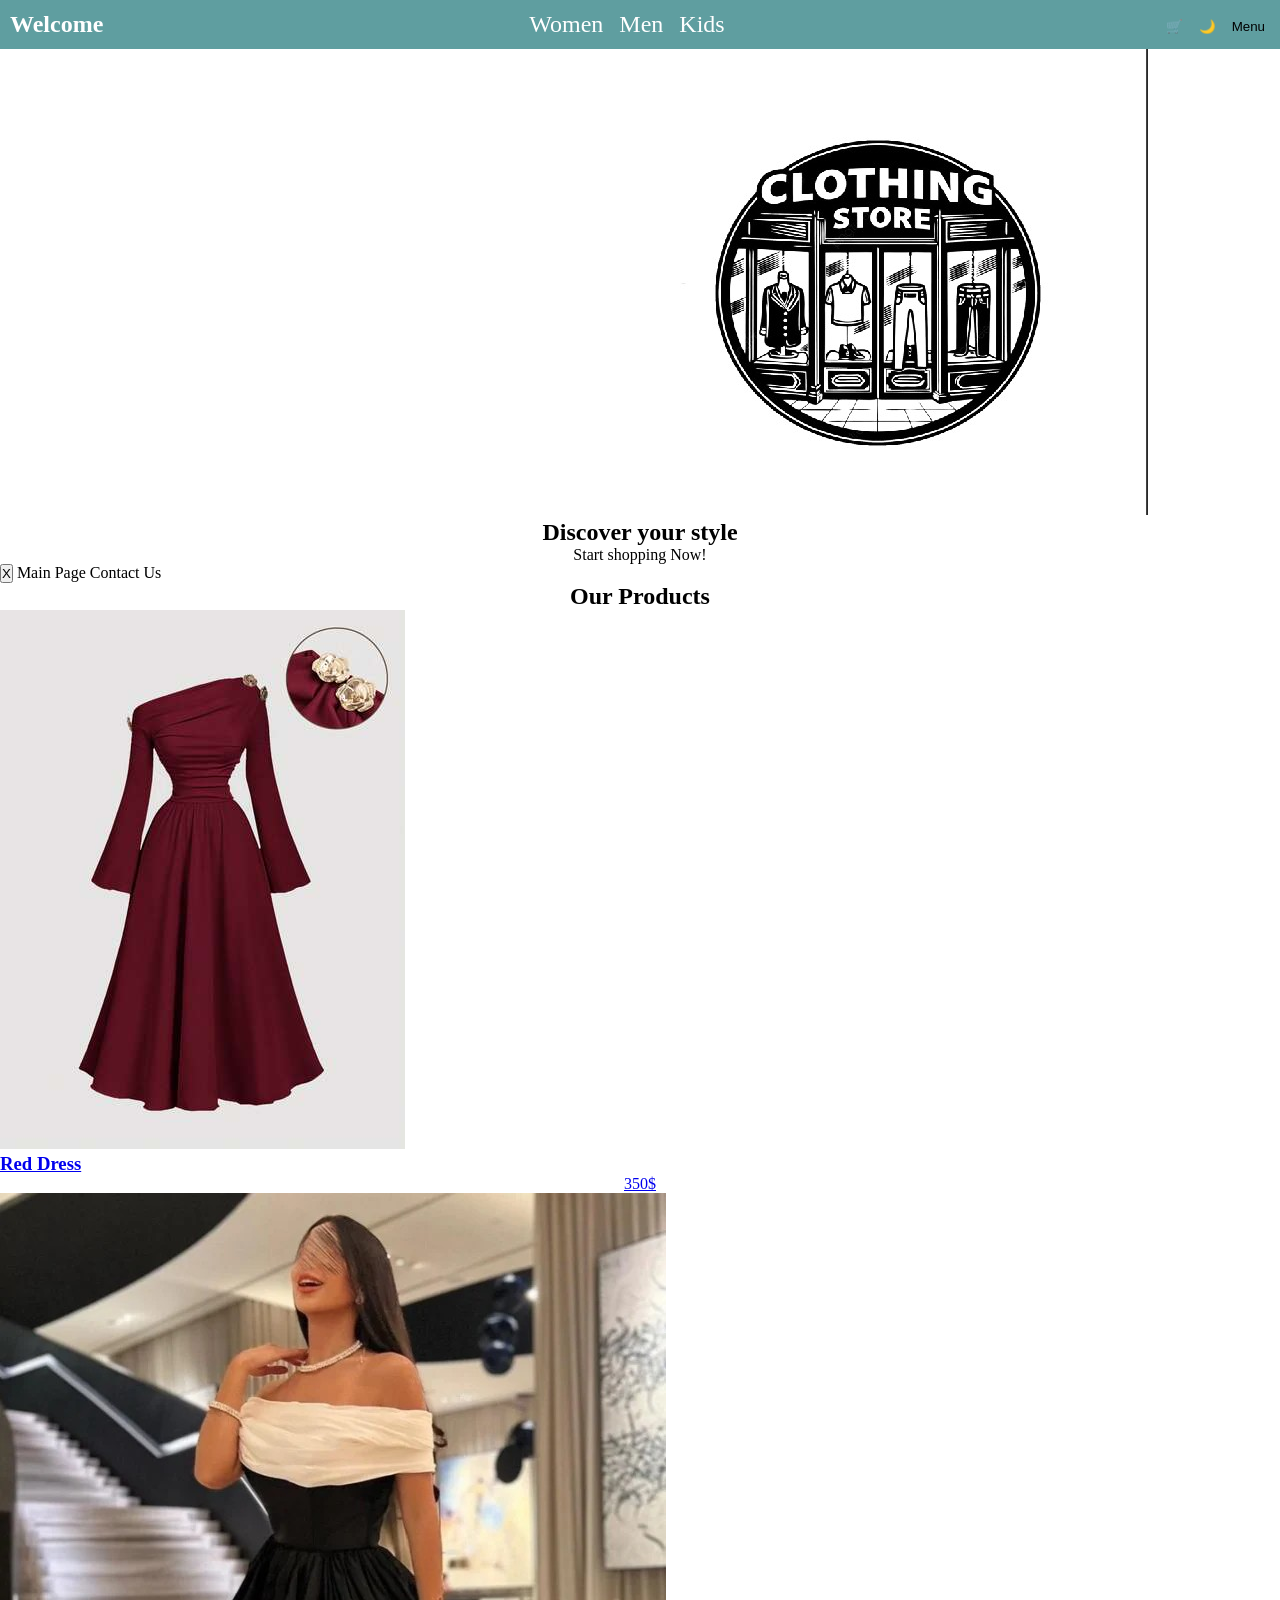
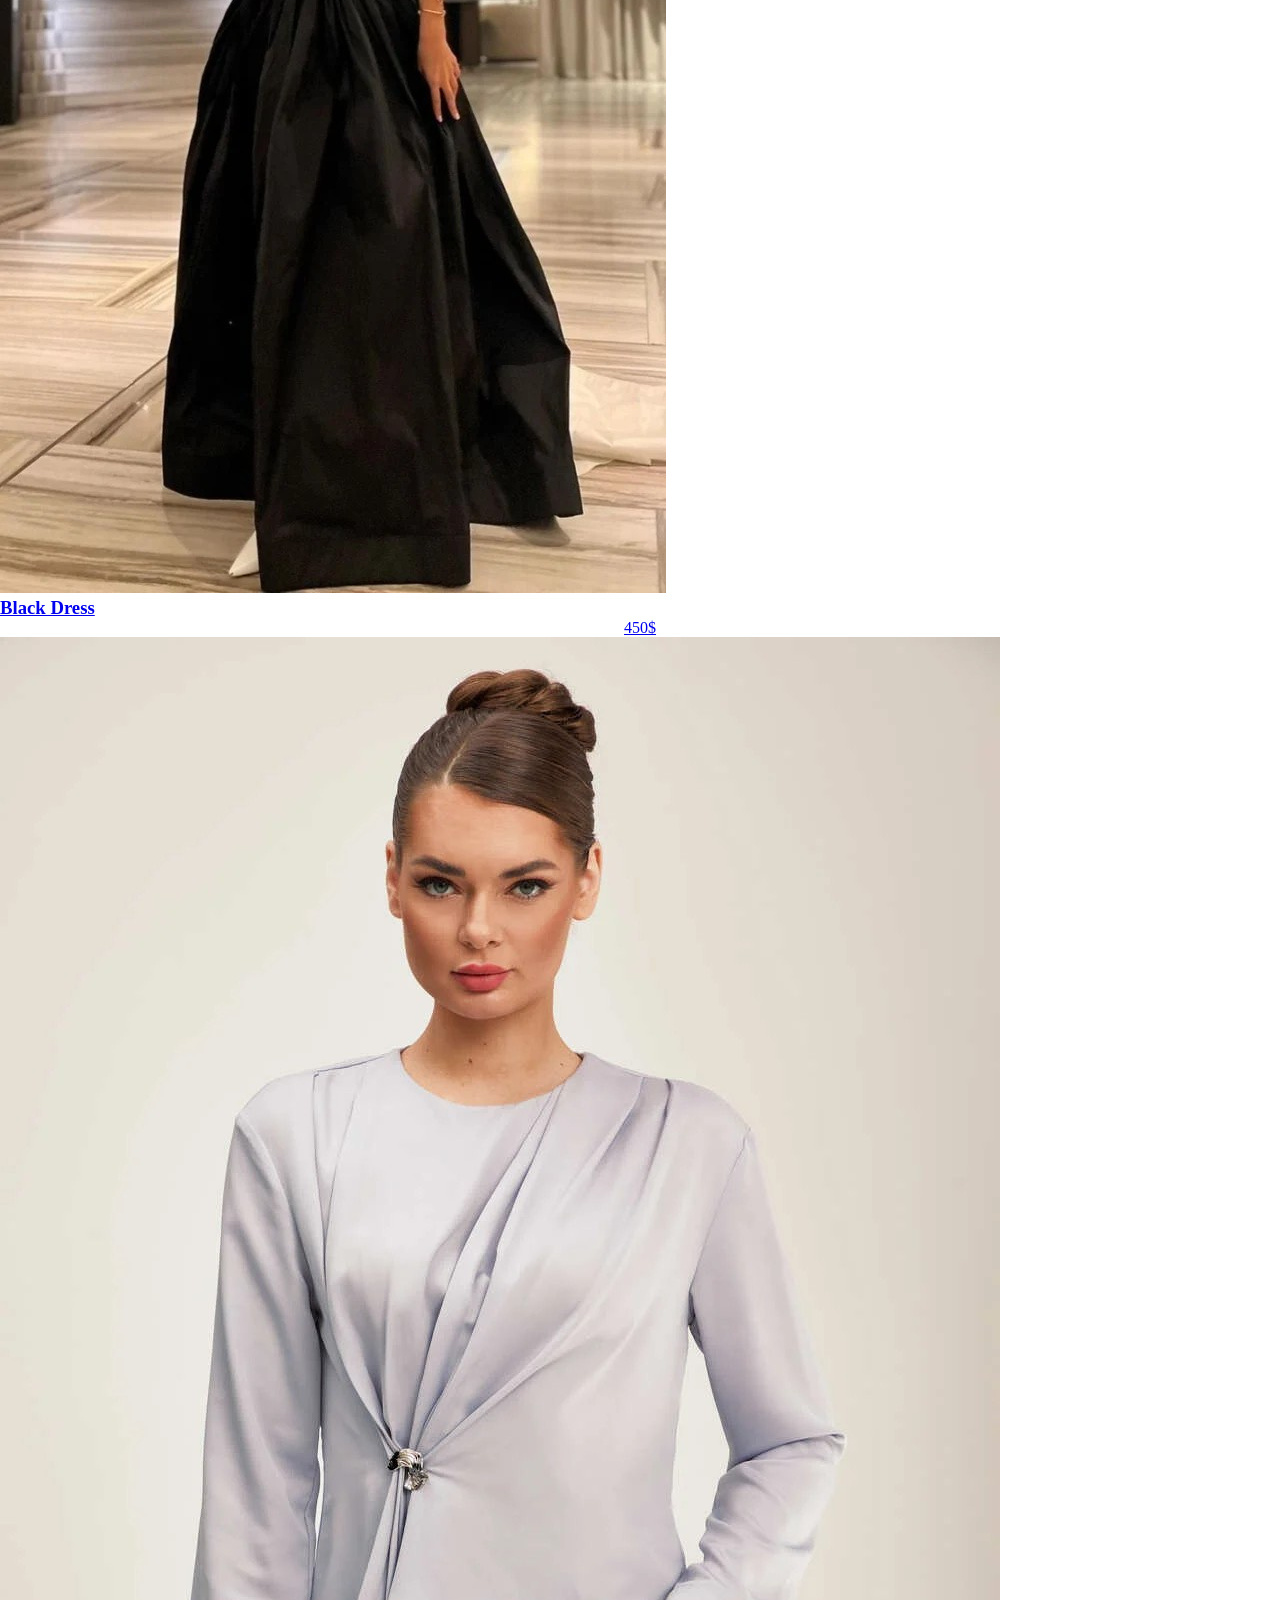
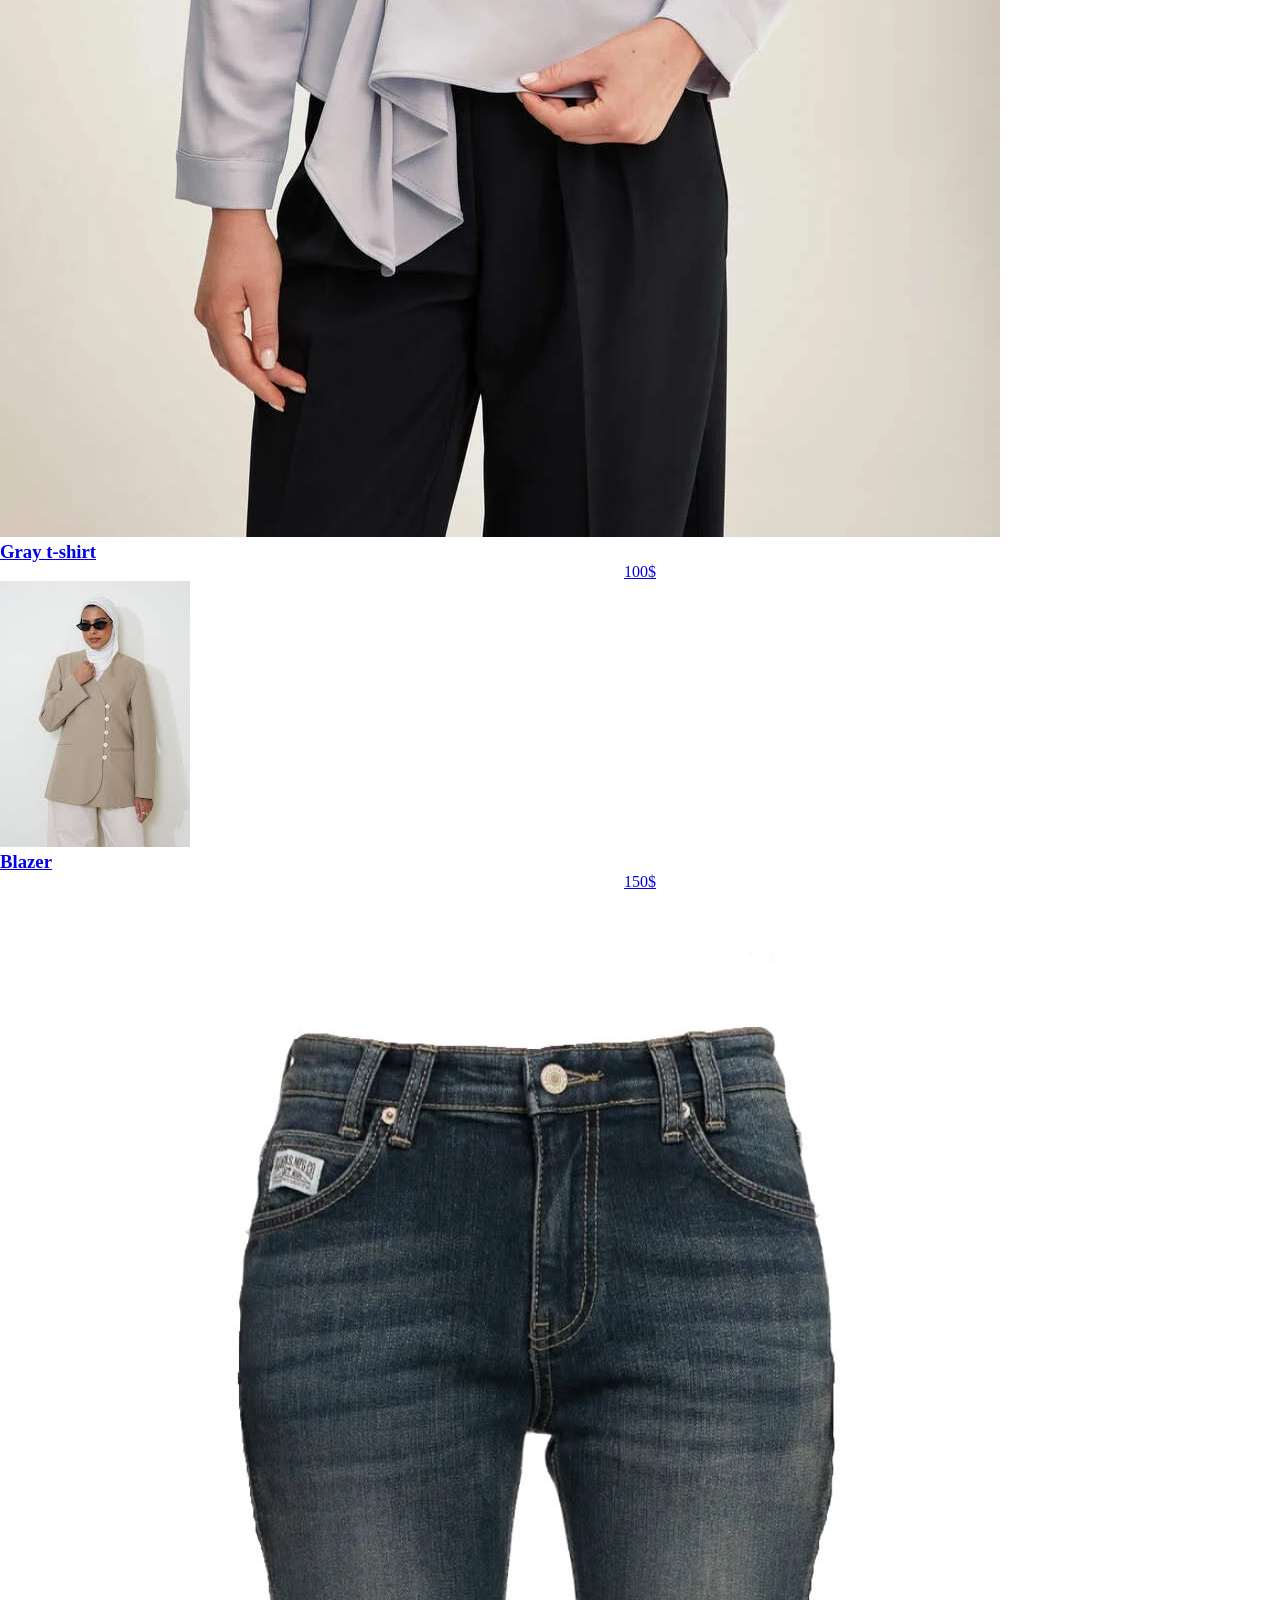
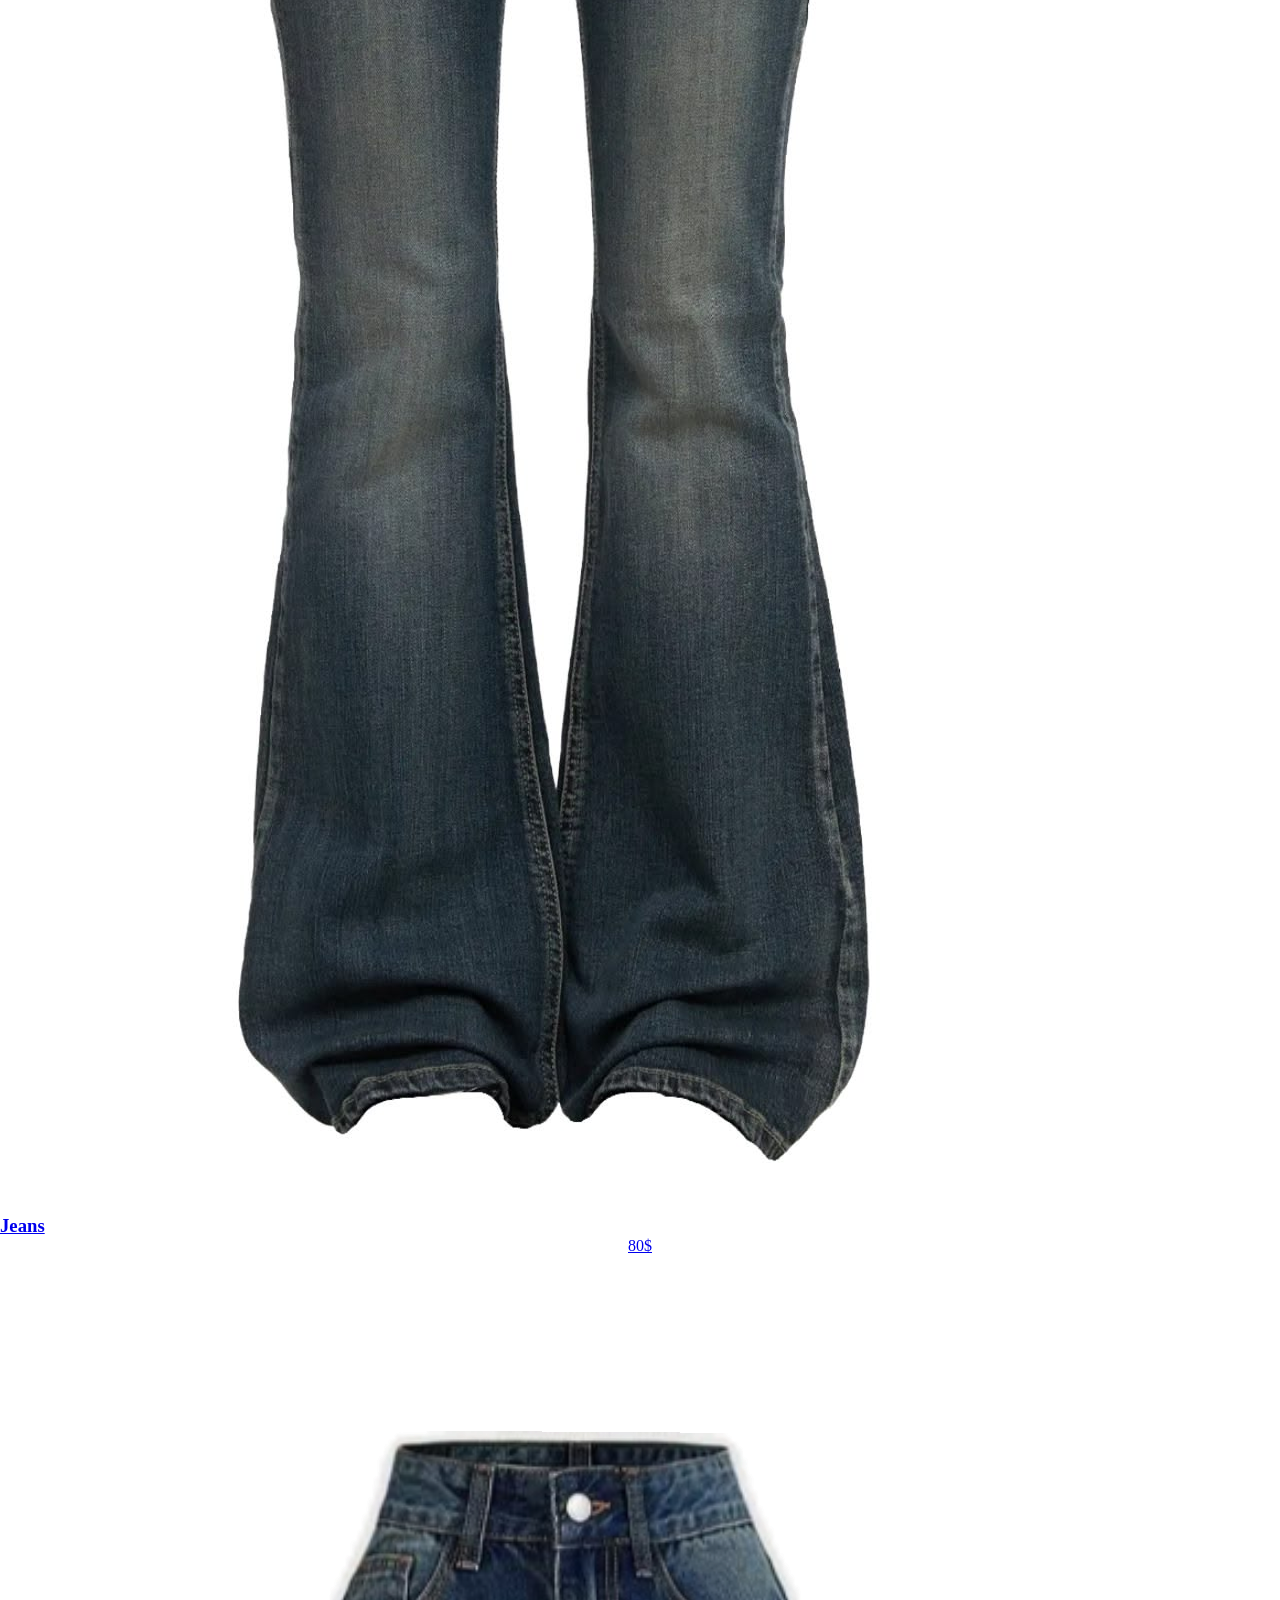
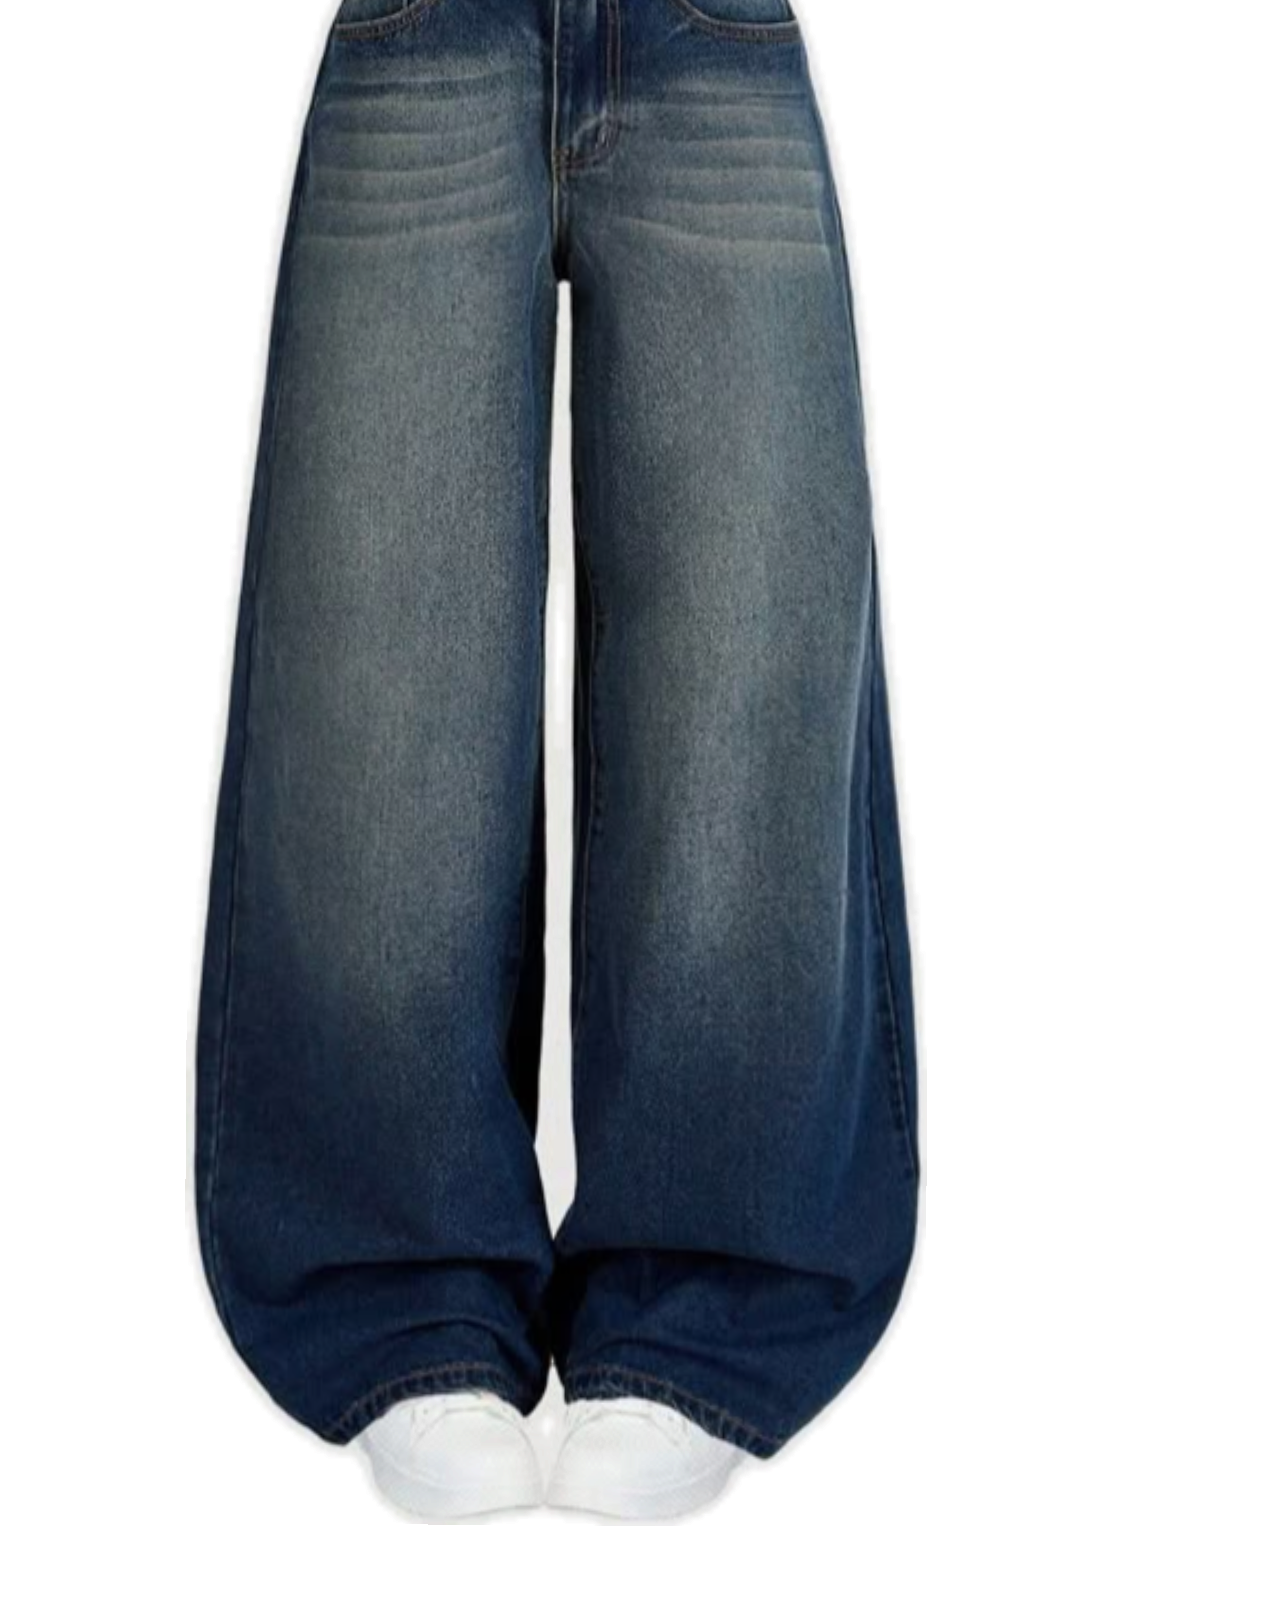
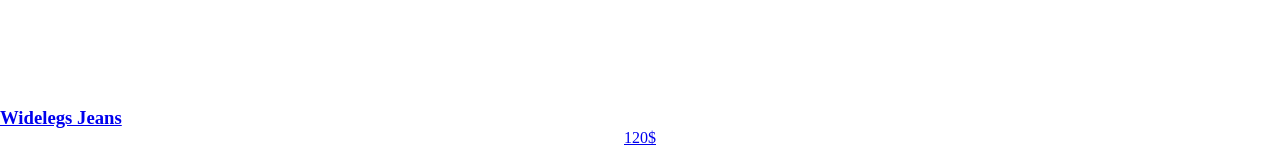
==== index.html @ 6dca4797 "hala" ====
<!doctype html>
<html lang="en">
  <head>
    <meta charset="UTF-8" />
    <meta name="viewport" content="width=device-width, initial-scale=1.0" />
    <title>Store</title>
    <link rel="stylesheet" href="style.css" />
  </head>
  <body>
    <header>
      <div class="welcome">Welcome</div>

      <nav class="nava">
        <a href="#">Women</a>
        <a href="#">Men</a>
        <a href="#">Kids</a>
      </nav>

      <div class="icons">
        <button class="cart">🛒</button>
        <button class="dark-mode">🌙</button>
        <button class="menu" id="toggle-sidebar">Menu</button>
      </div>
    </header>

    <section class="hero">
      <img src="images/logo1.jpeg" alt="store-logo" />
      <h2>Discover your style</h2>
      <p>Start shopping Now!</p>
    </section>

    <div class="sidebar" id="sidebar">
      <button id="cloes-sidaber">X</button>
      <a herf=""> Main Page</a>
      <a herf="">Contact Us</a>
    </div>

    <section class="products">
      <h2>Our Products</h2>
      <a href="deatalis.html?id=0">
        <div class="product-card">
          <img src="images/reddress.jpeg" alt="" />
          <h3>Red Dress</h3>
          <p>350$</p>
        </div>
      </a>

      <a href="deatalis.html?id=1">
        <div class="product-card">
          <img src="images/blackdress.jpg" alt="" />
          <h3>Black Dress</h3>
          <p>450$</p>
        </div>
      </a>

      <a href="deatalis.html?id=2">
        <div class="product-card">
          <img src="images/grayshirt.jpg" alt="" />
          <h3>Gray t-shirt</h3>
          <p>100$</p>
        </div>
      </a>

      <a href="deatalis.html?id=3">
        <div class="product-card">
          <img src="images/blazer.jpeg" alt="" />
          <h3>Blazer</h3>
          <p>150$</p>
        </div>
      </a>

      <a href="deatalis.html?id=4">
        <div class="product-card">
          <img src="images/bluejeans.jpeg" alt="" />
          <h3>Jeans</h3>
          <p>80$</p>
        </div>
      </a>

      <a href="deatalis.html?id=5">
        <div class="product-card">
          <img src="images/widelegs.png" alt="" />
          <h3>Widelegs Jeans</h3>
          <p>120$</p>
        </div>
      </a>
    </section>
  </body>
</html>
---- style.css ----
*{
    margin: 0;
    padding: 0;
    box-sizing: border-box
}

header{
    background-color: cadetblue;
    color: white;
    display: flex;
    justify-content: space-between;
    align-items: center;
    text-decoration: none;
    padding: 10px;
    font-size: 24px;
    font-weight: bold;
}

.nava a{
    text-decoration: none;
    color: white;
    padding-right: 10px;
    font-size: 24px;
    font-weight: normal;
}

.icons button{
    padding: 5px;
    background-color:transparent; 
    border: transparent;
}

h2,p{
    display: flex;
    text-align: left;
    justify-content: center;
    align-items: center;
    
}
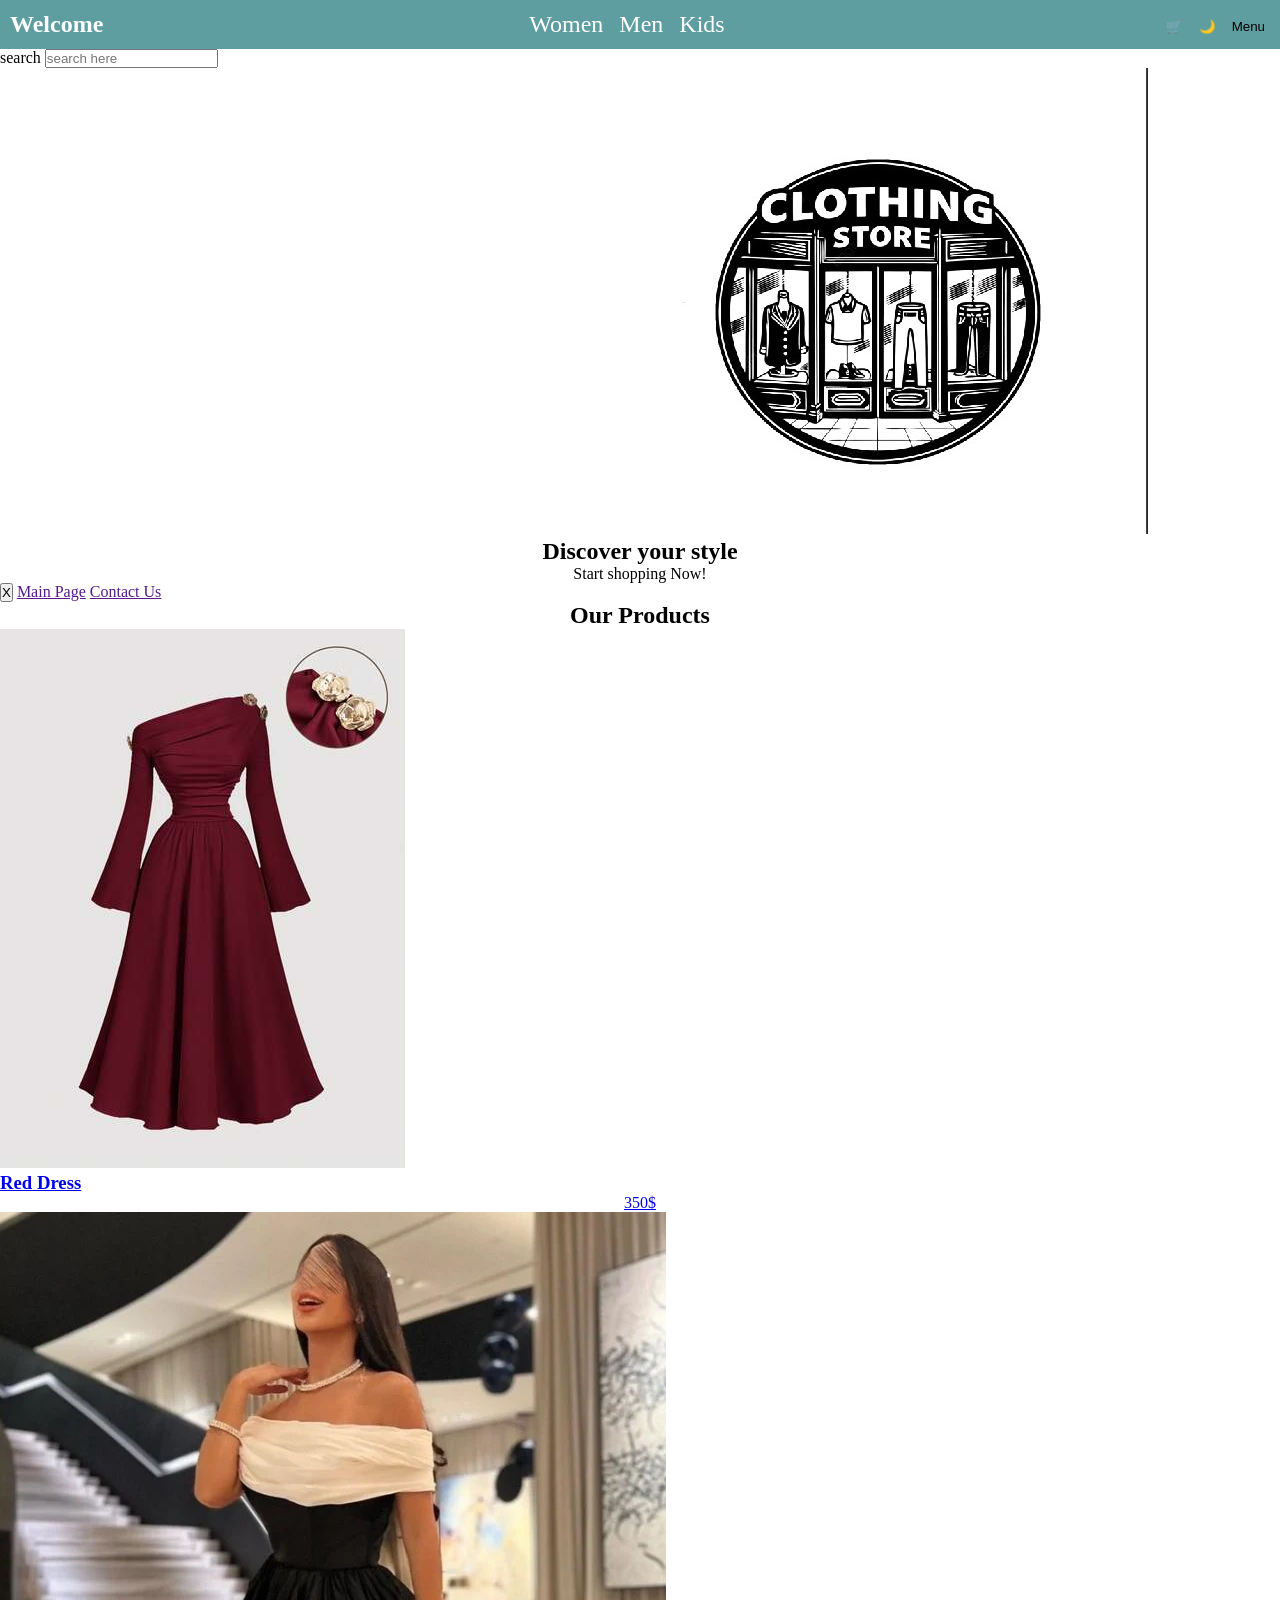
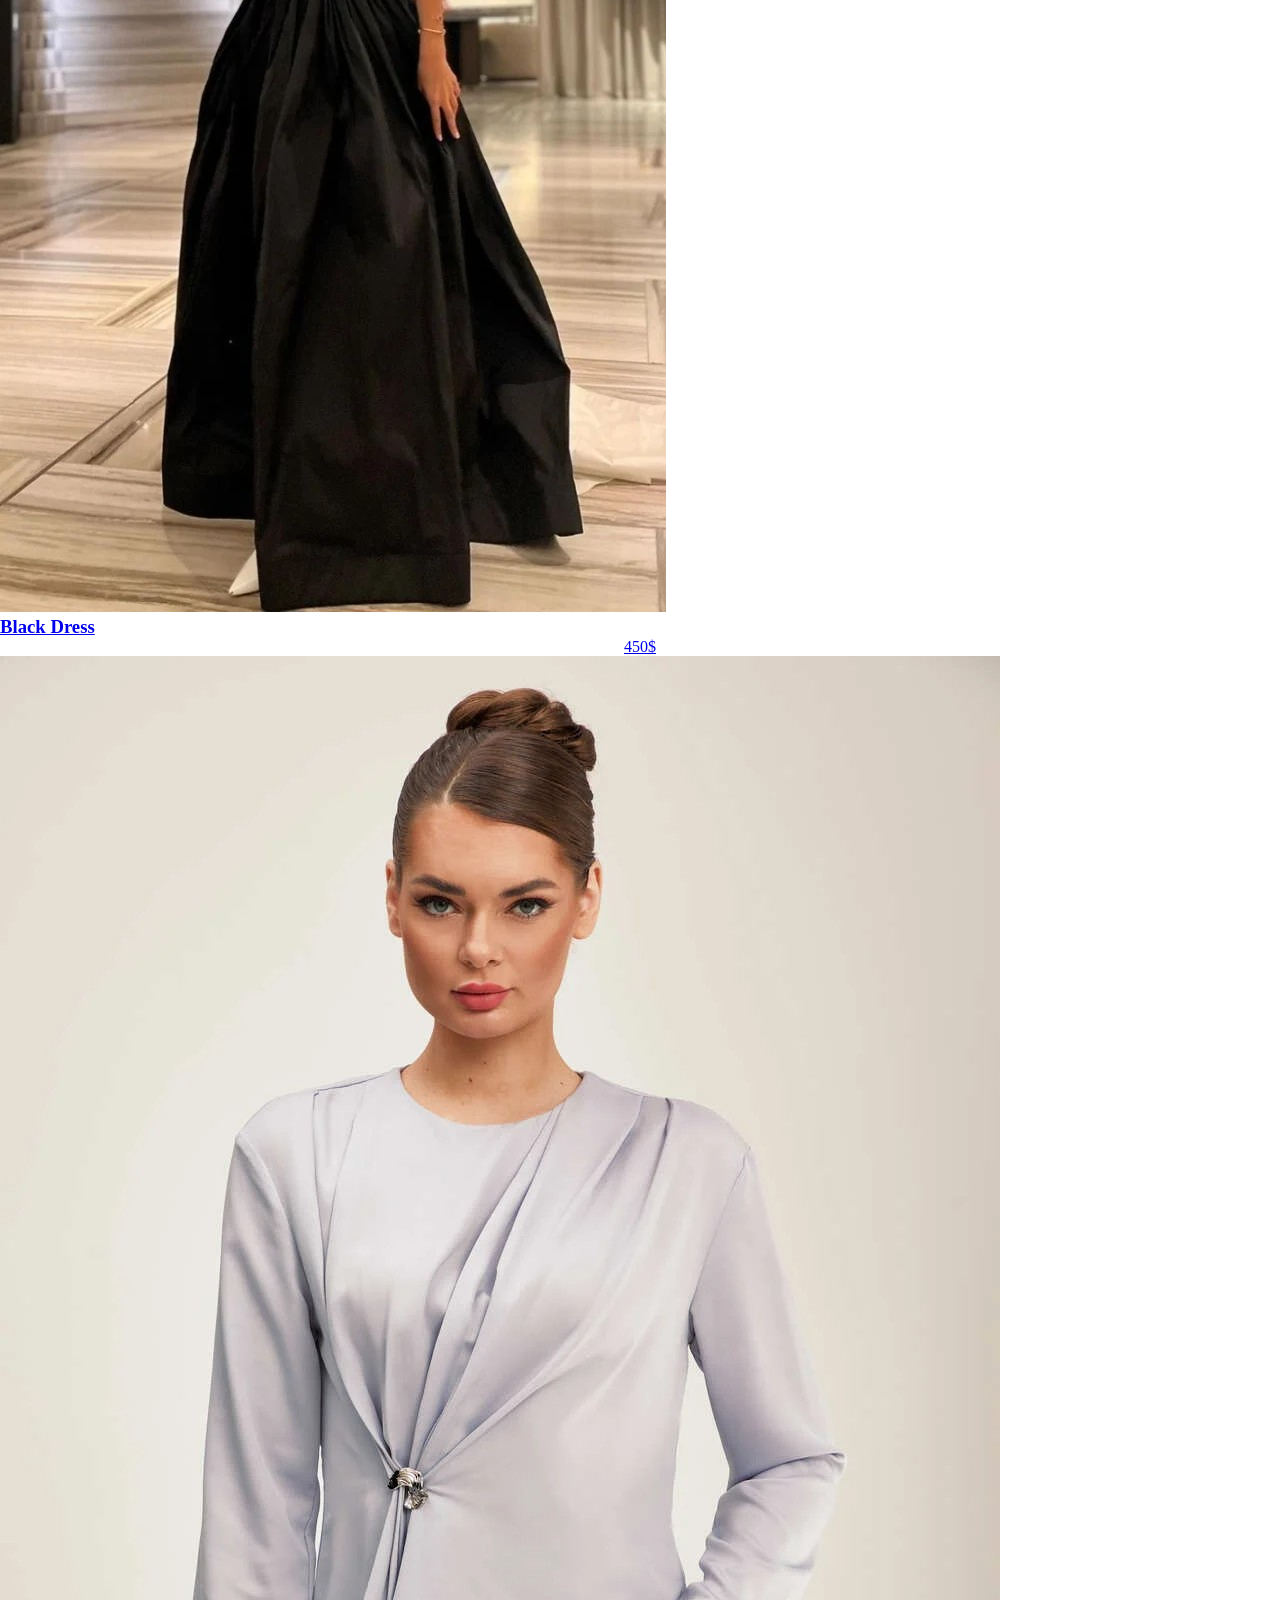
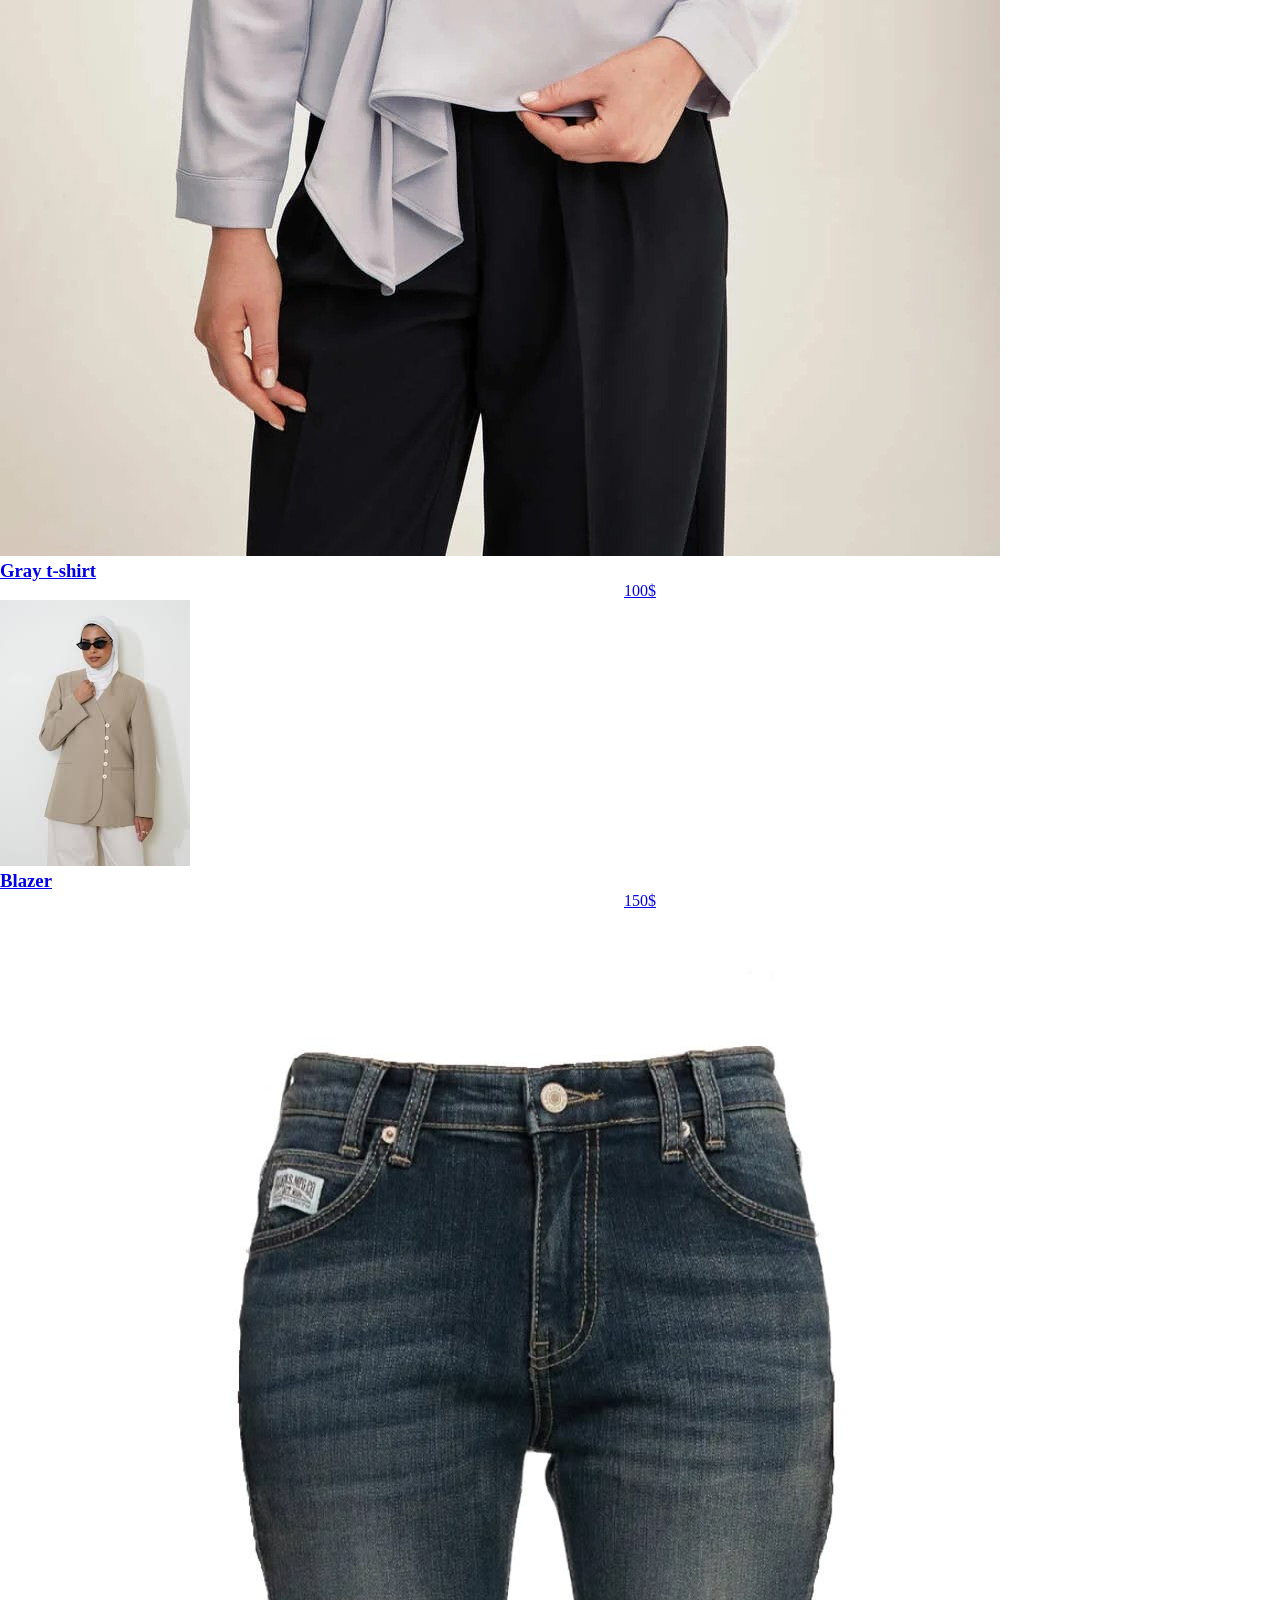
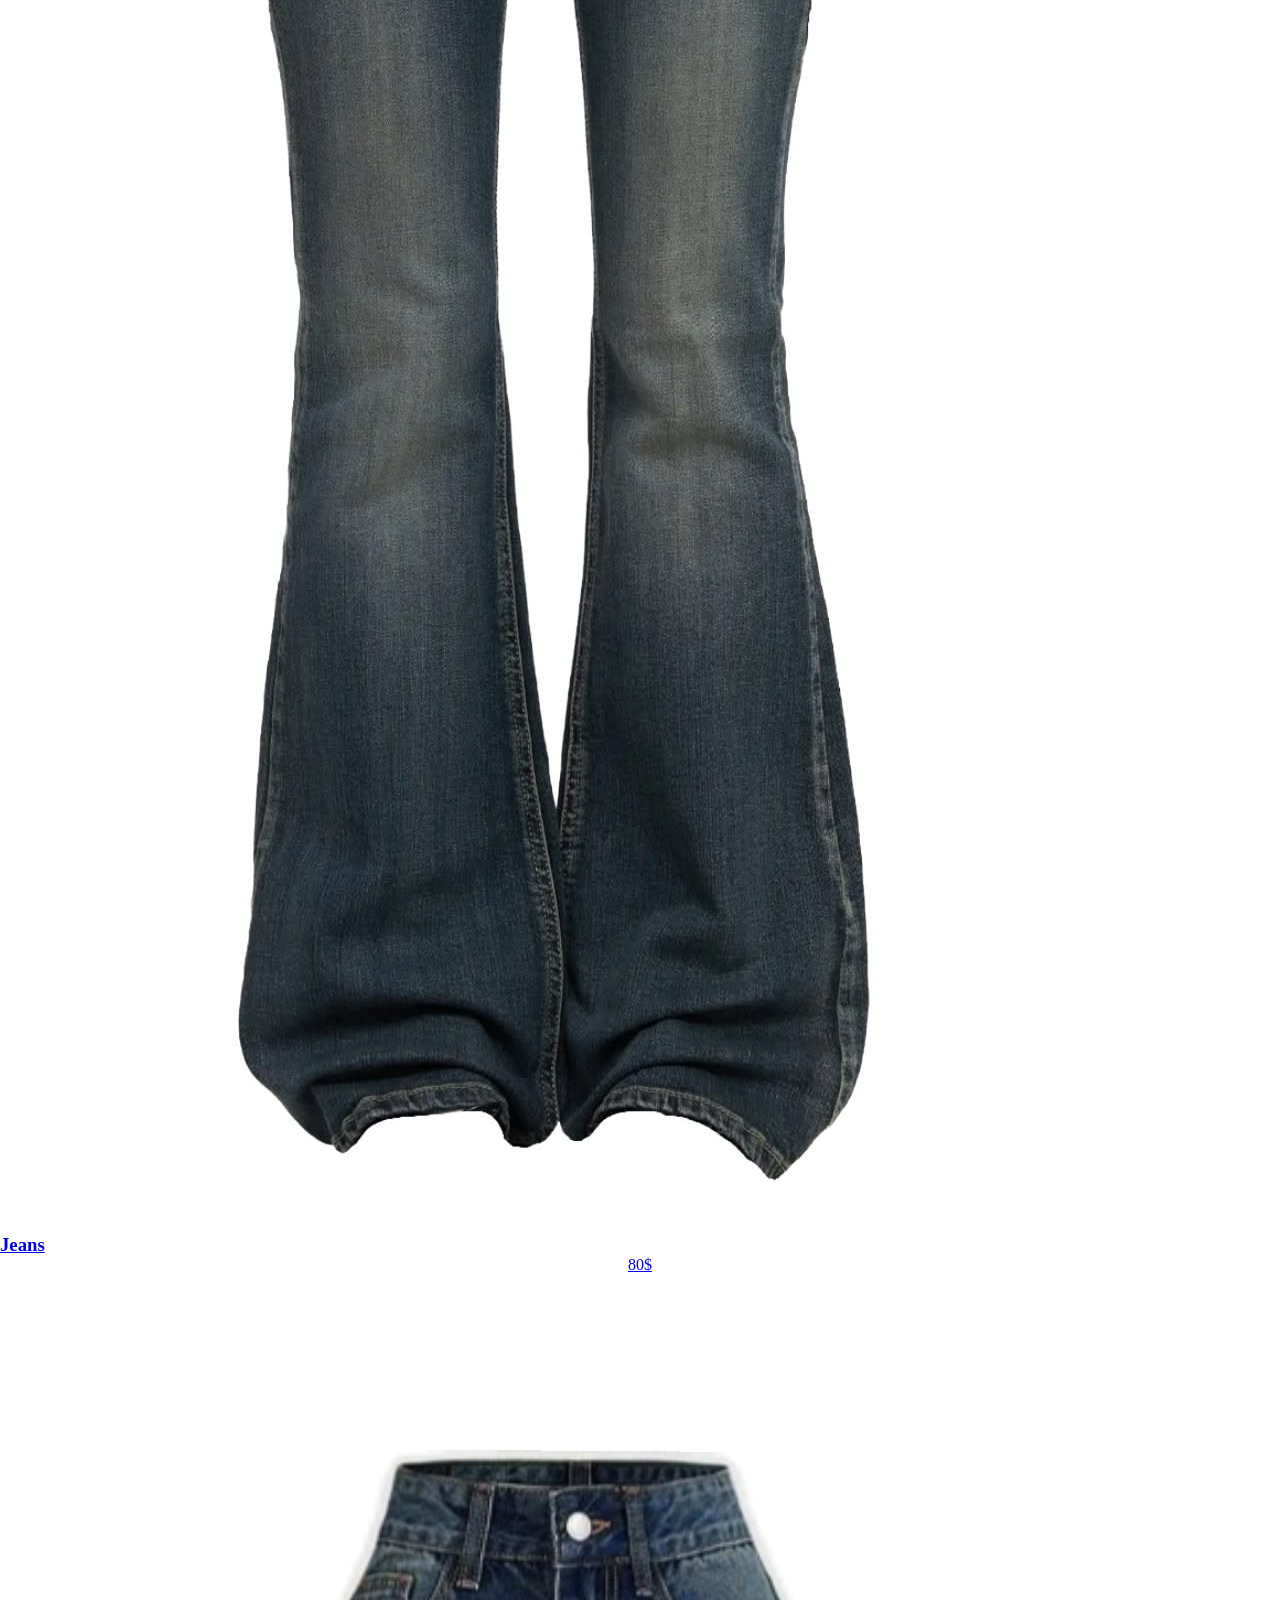
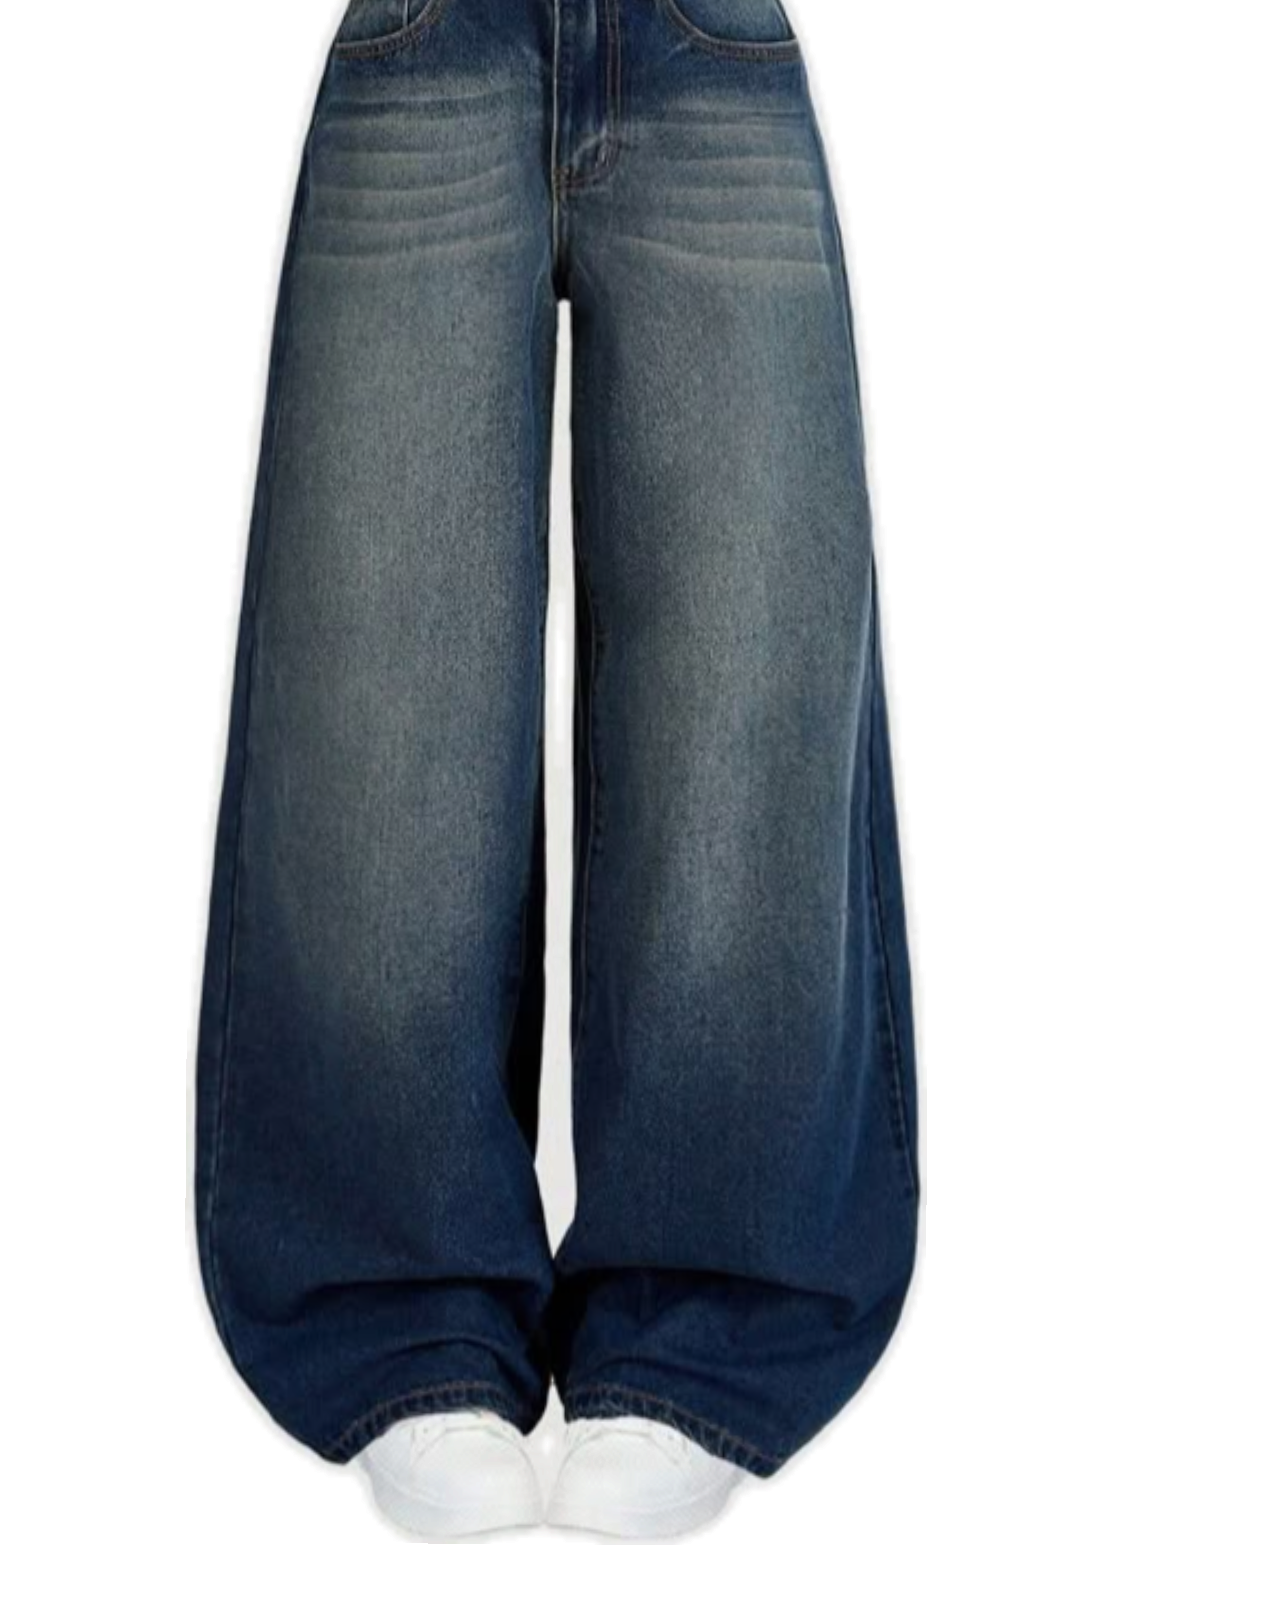
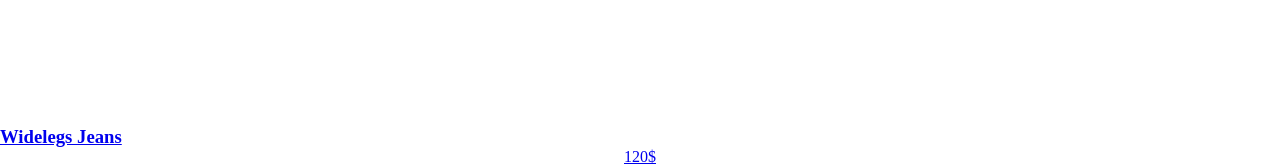
==== commit f6a103ca: "اكتبي هنا وصفاً قصيراً للتعديلات" ====
--- a/index.html
+++ b/index.html
@@ -20,9 +20,11 @@
         <button class="cart">🛒</button>
         <button class="dark-mode">🌙</button>
         <button class="menu" id="toggle-sidebar">Menu</button>
+      
       </div>
     </header>
-
+    <label for="serch">search</label>
+<input type="text" placeholder="search here" id="serch">
     <section class="hero">
       <img src="images/logo1.jpeg" alt="store-logo" />
       <h2>Discover your style</h2>
@@ -31,59 +33,57 @@
 
     <div class="sidebar" id="sidebar">
       <button id="cloes-sidaber">X</button>
-      <a herf=""> Main Page</a>
-      <a herf="">Contact Us</a>
+      <a href=""> Main Page</a>
+      <a href="">Contact Us</a>
     </div>
 
     <section class="products">
-      <h2>Our Products</h2>
+      <h2>Our Products</h2>     
+       <div class="product-card"></div>
       <a href="deatalis.html?id=0">
-        <div class="product-card">
           <img src="images/reddress.jpeg" alt="" />
-          <h3>Red Dress</h3>
+          <h3 class="title">Red Dress</h3>
           <p>350$</p>
-        </div>
-      </a>
-
+        
+      </a></div>
+  <div class="product"></div>
       <a href="deatalis.html?id=1">
-        <div class="product-card">
           <img src="images/blackdress.jpg" alt="" />
-          <h3>Black Dress</h3>
+          <h3 class="title">Black Dress</h3>
           <p>450$</p>
-        </div>
-      </a>
-
+       </a> 
+      </div>
+  <div class="product"></div>
       <a href="deatalis.html?id=2">
-        <div class="product-card">
           <img src="images/grayshirt.jpg" alt="" />
-          <h3>Gray t-shirt</h3>
+          <h3 class="title">Gray t-shirt</h3>
           <p>100$</p>
         </div>
       </a>
 
-      <a href="deatalis.html?id=3">
-        <div class="product-card">
+       <div class="product"></div>
+       <a href="deatalis.html?id=3">
           <img src="images/blazer.jpeg" alt="" />
-          <h3>Blazer</h3>
+          <h3 class="title">Blazer</h3>
           <p>150$</p>
-        </div>
-      </a>
-
+      
+      </a>  </div>
+    <div class="product"></div>
       <a href="deatalis.html?id=4">
-        <div class="product-card">
           <img src="images/bluejeans.jpeg" alt="" />
-          <h3>Jeans</h3>
+          <h3 class="title" >Jeans</h3>
           <p>80$</p>
-        </div>
-      </a>
-
+    
+      </a>    </div>
+ <div class="product-card">
       <a href="deatalis.html?id=5">
-        <div class="product-card">
           <img src="images/widelegs.png" alt="" />
-          <h3>Widelegs Jeans</h3>
+          <h3 class="title" >Widelegs Jeans</h3>
           <p>120$</p>
-        </div>
-      </a>
+       
+      </a> 
+      </div>
+    </div>
     </section>
   </body>
 </html>
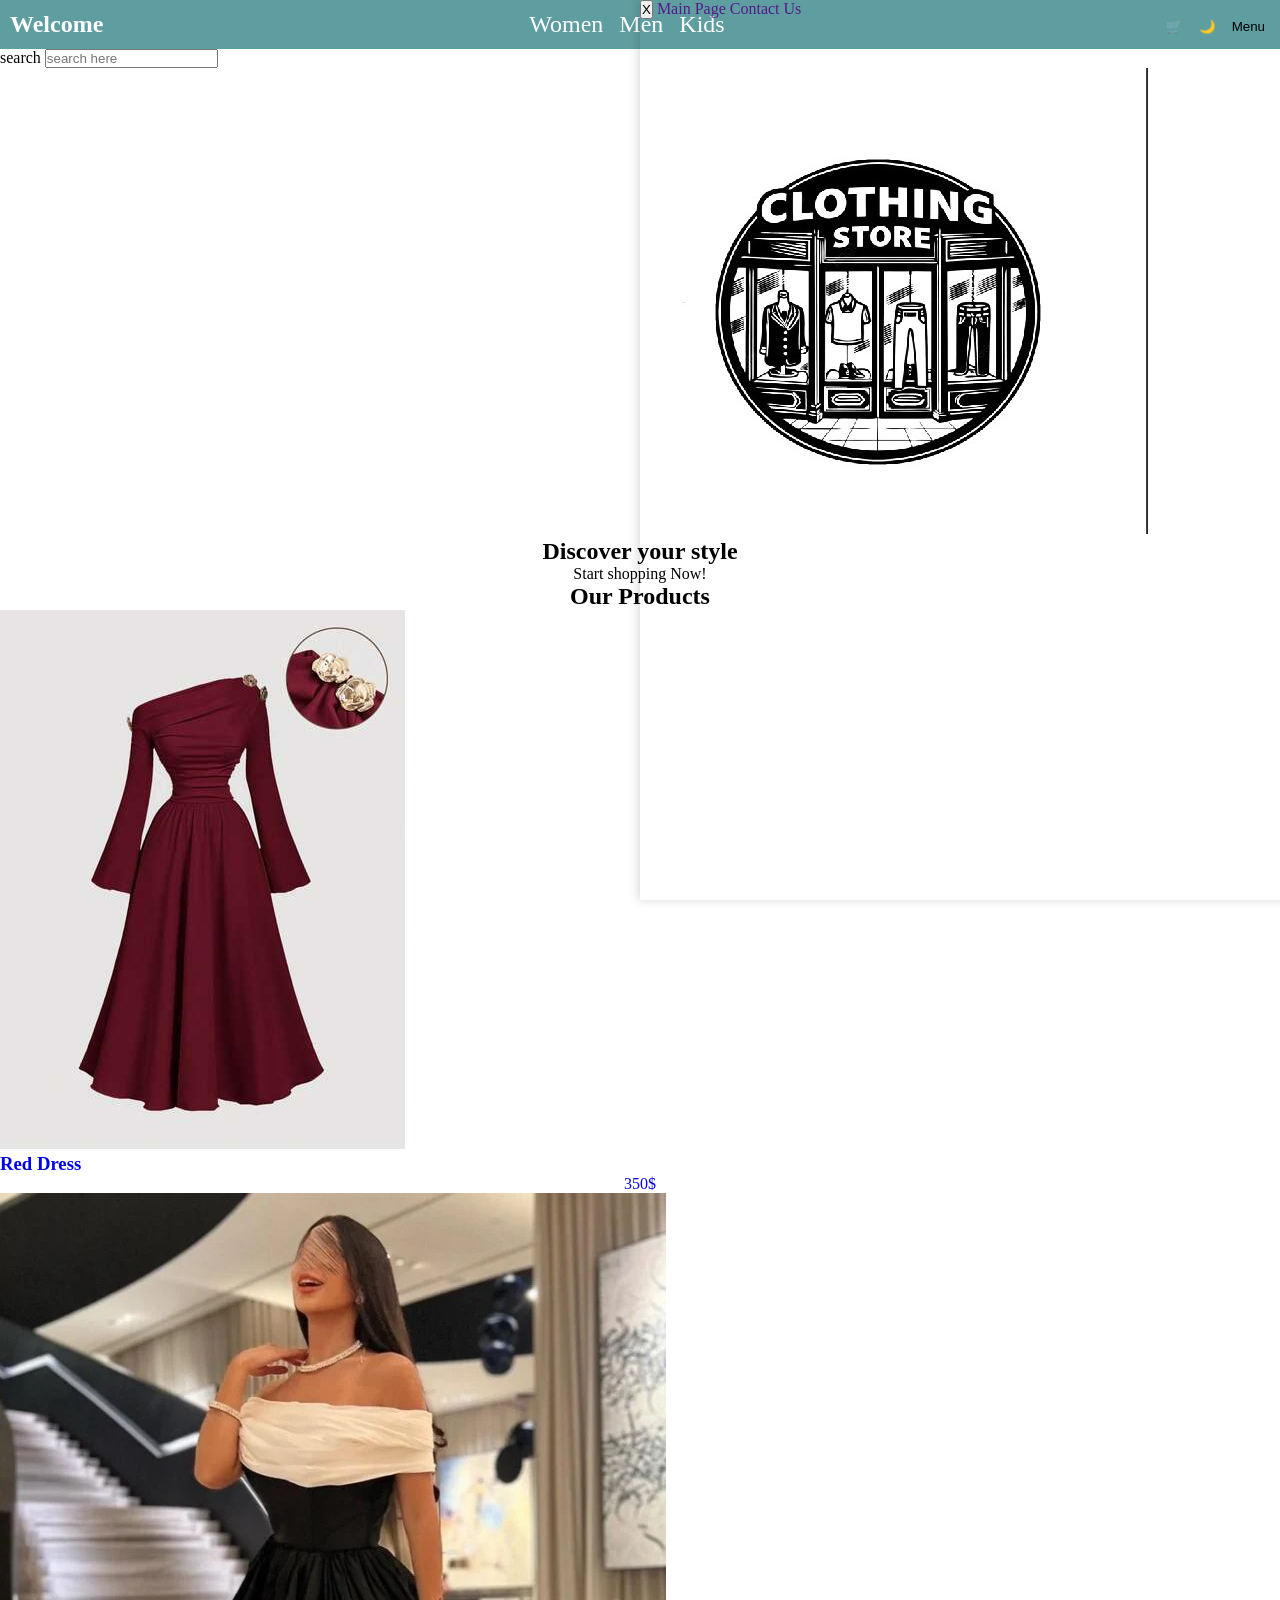
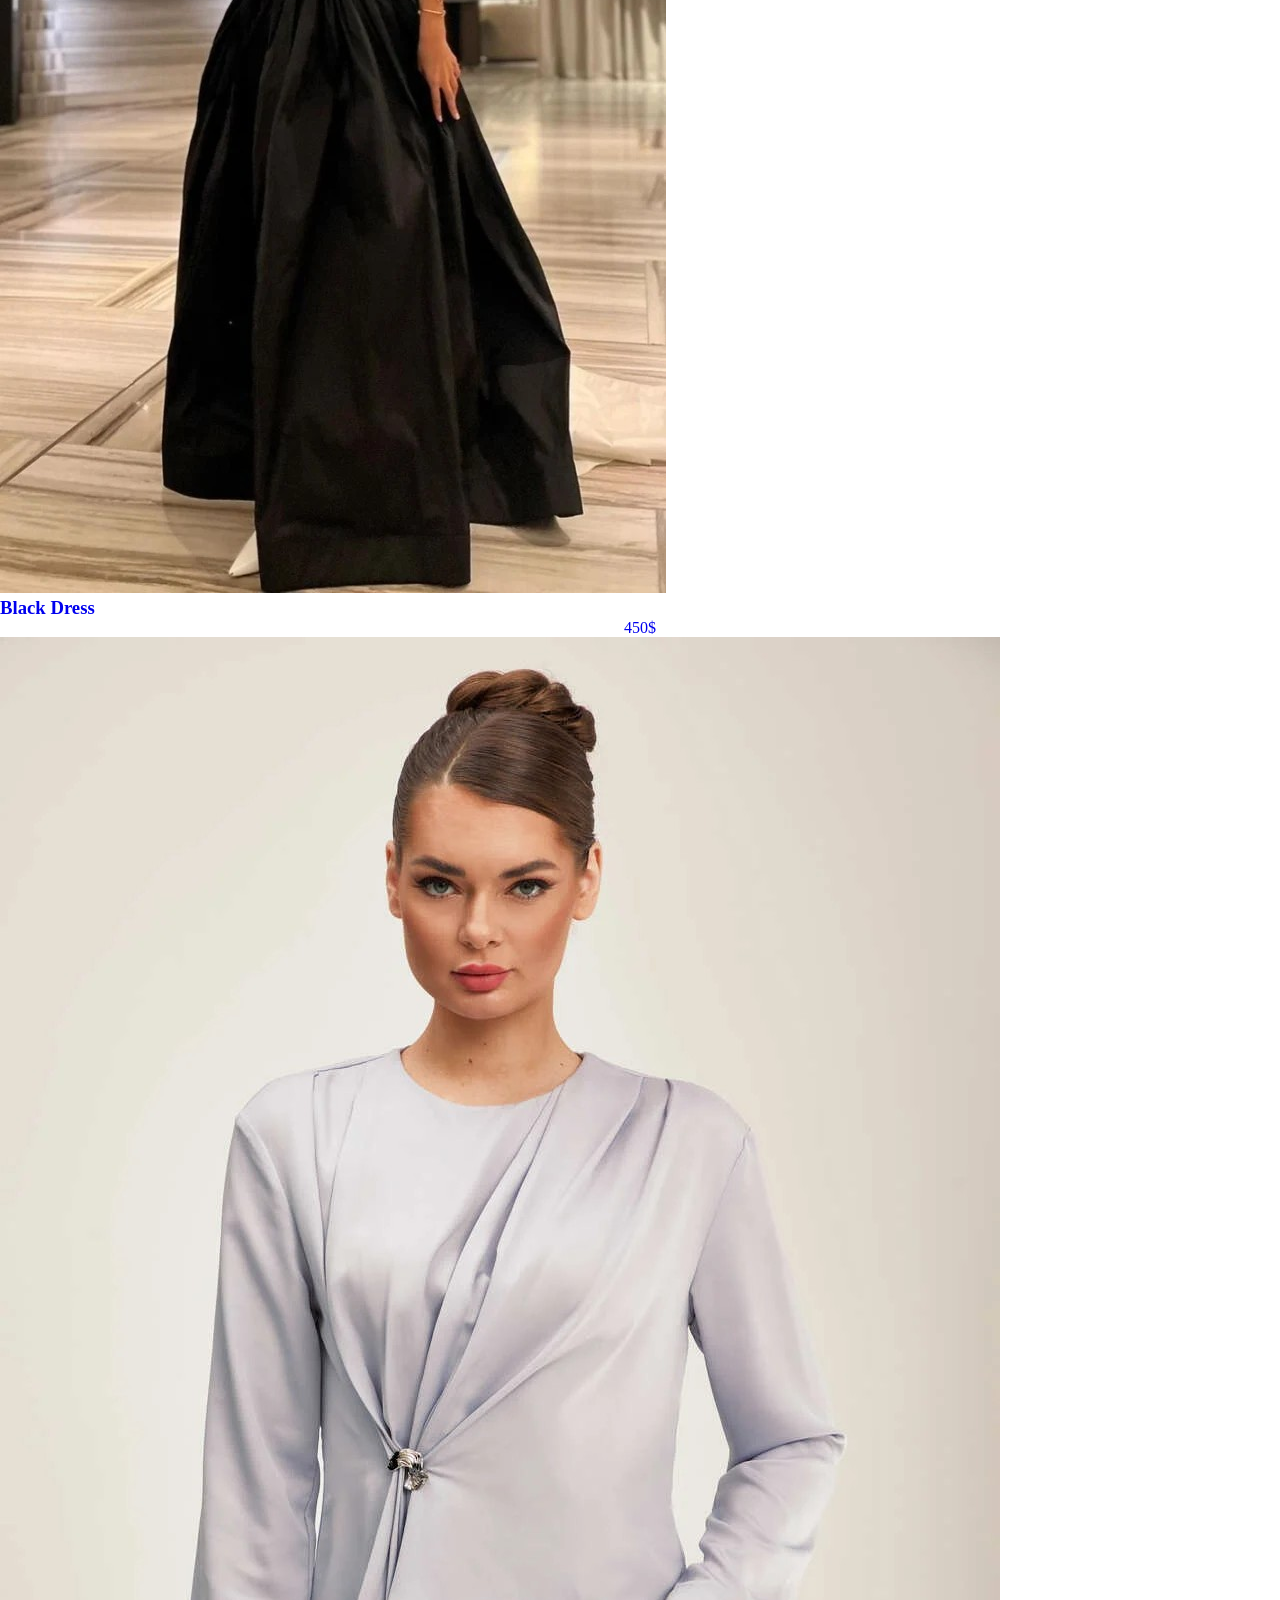
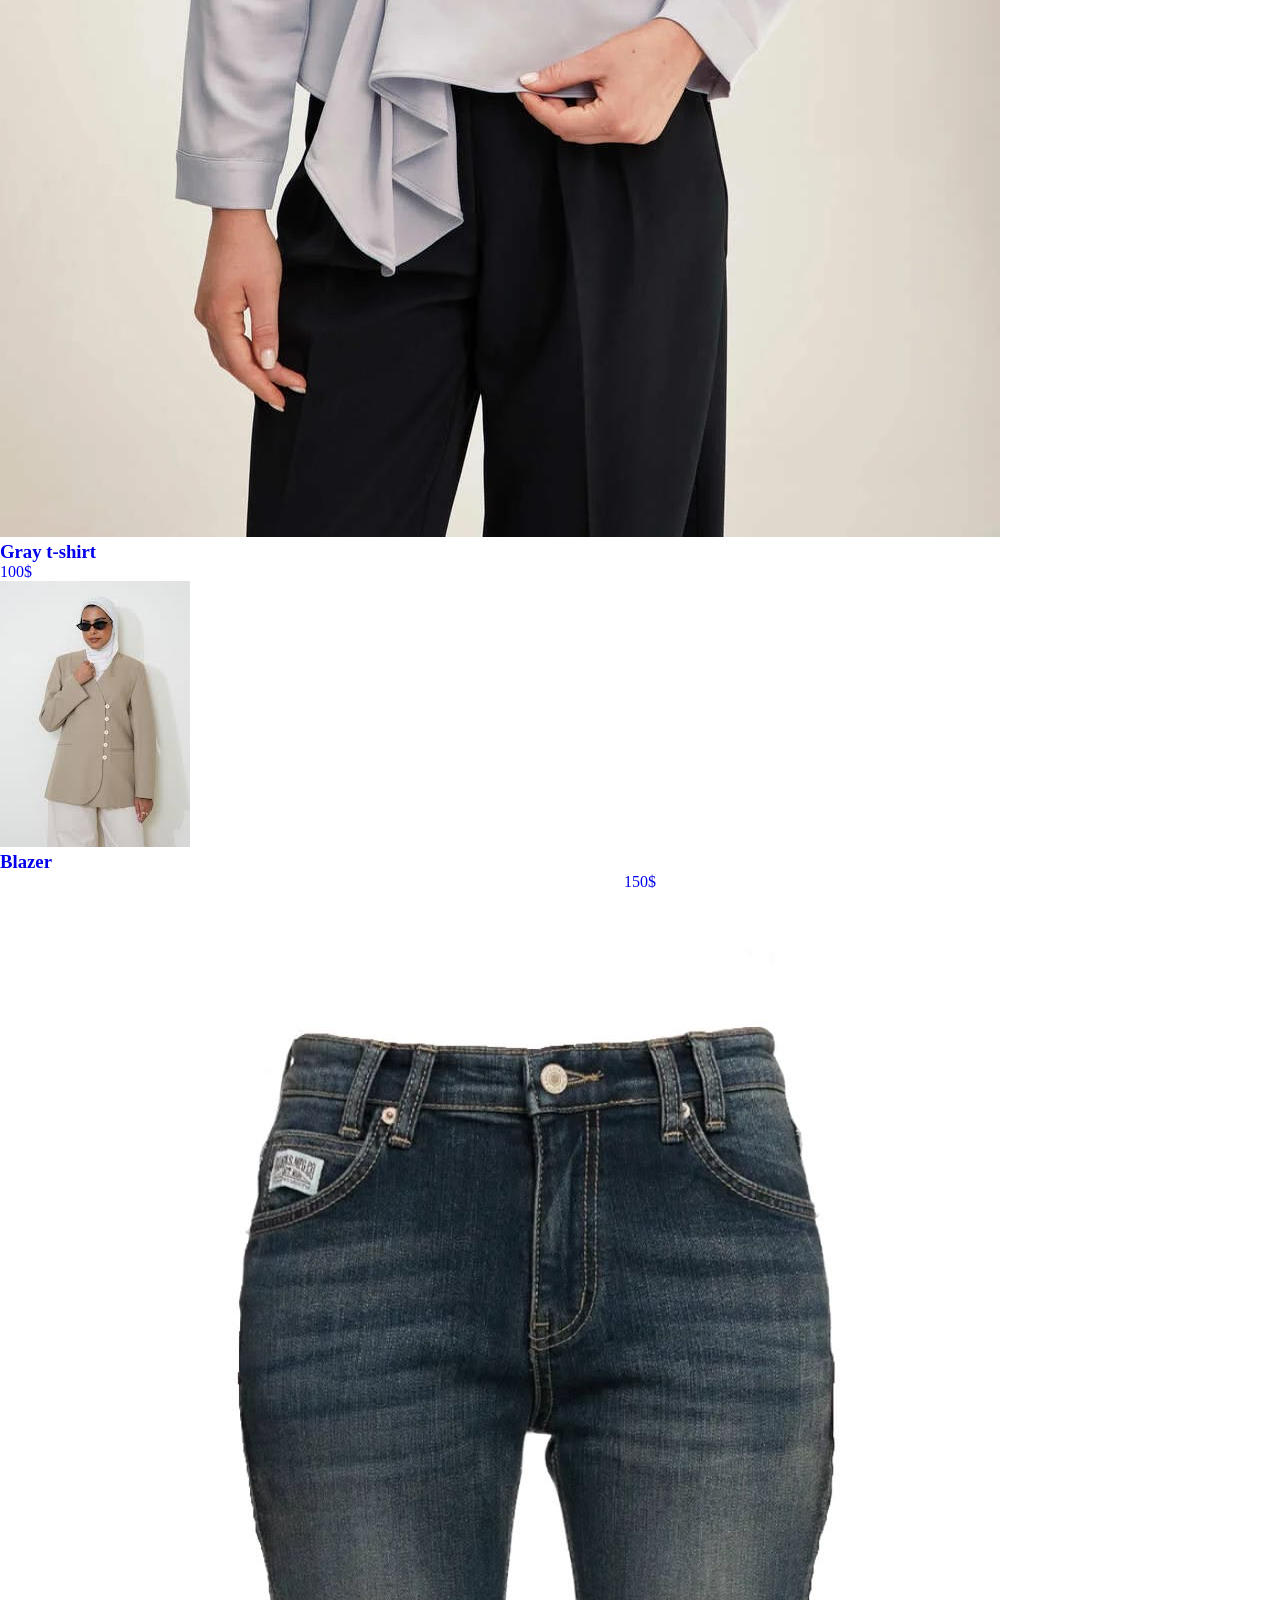
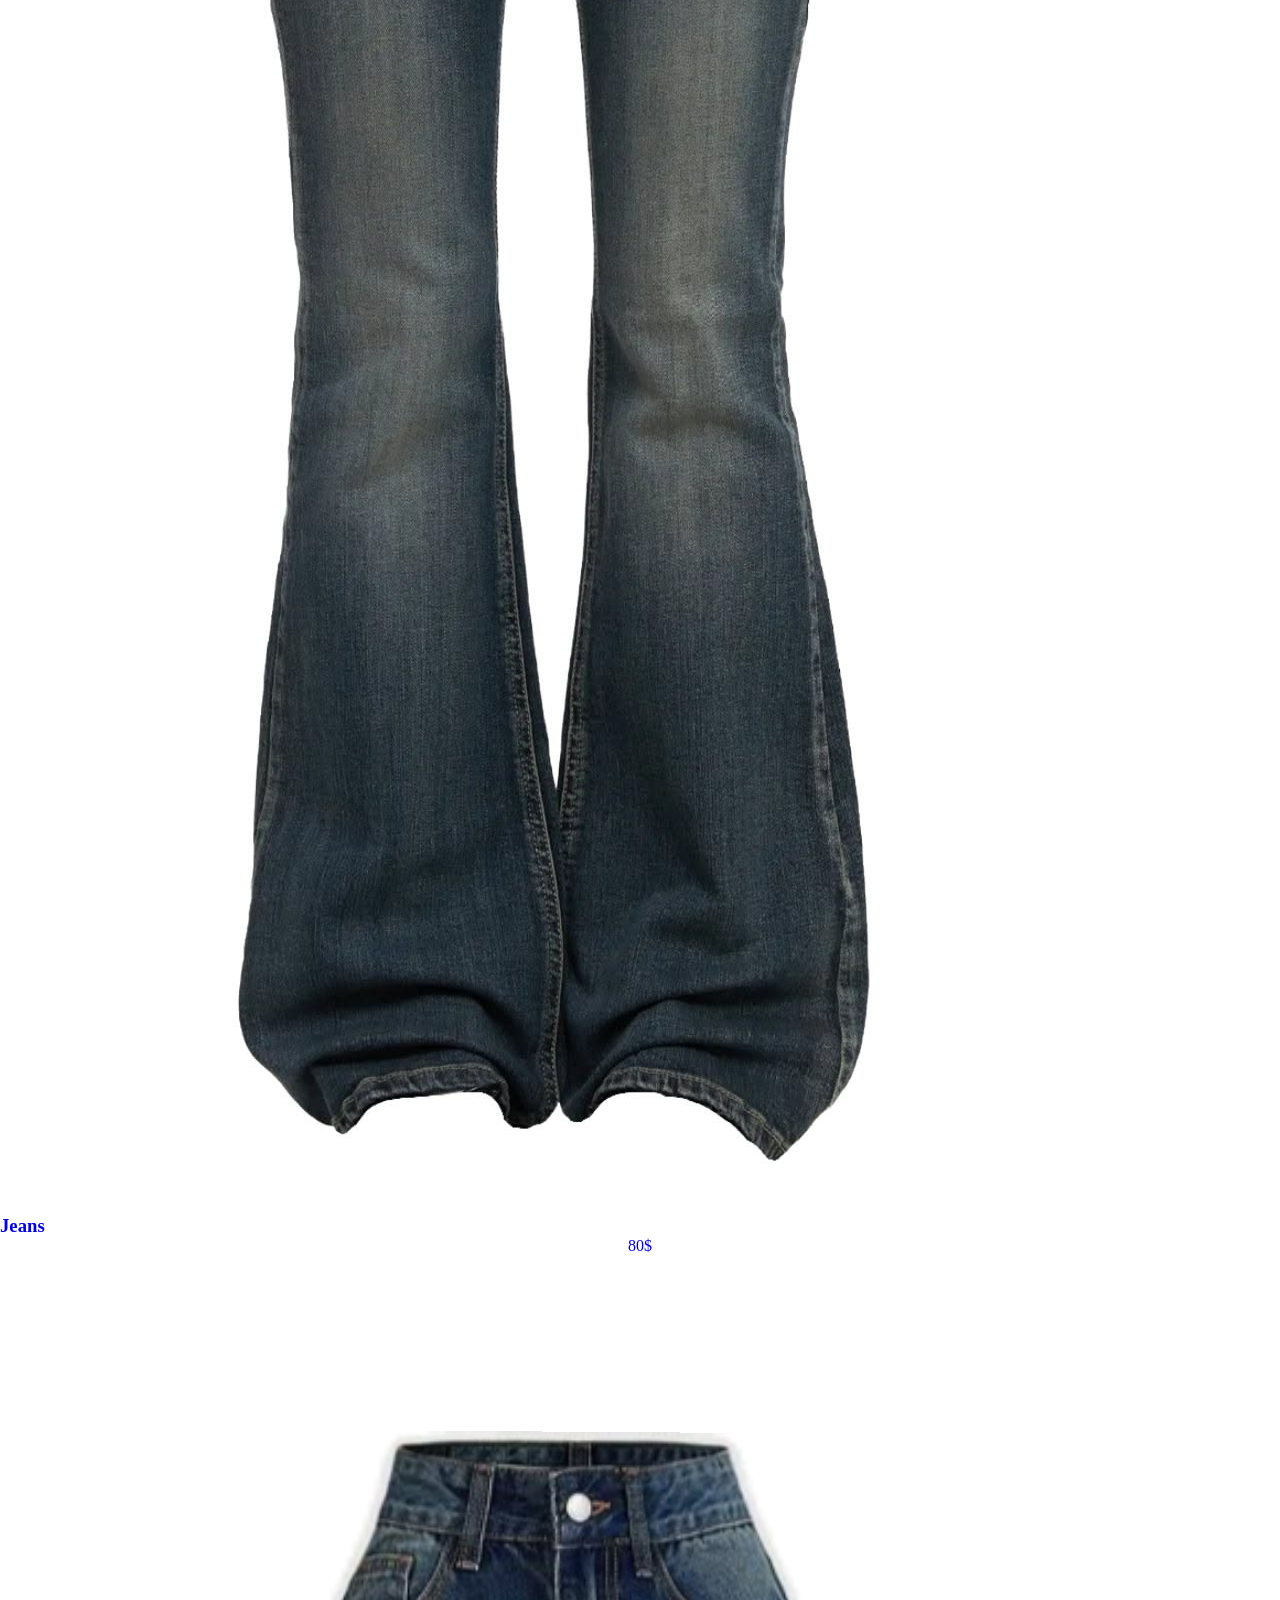
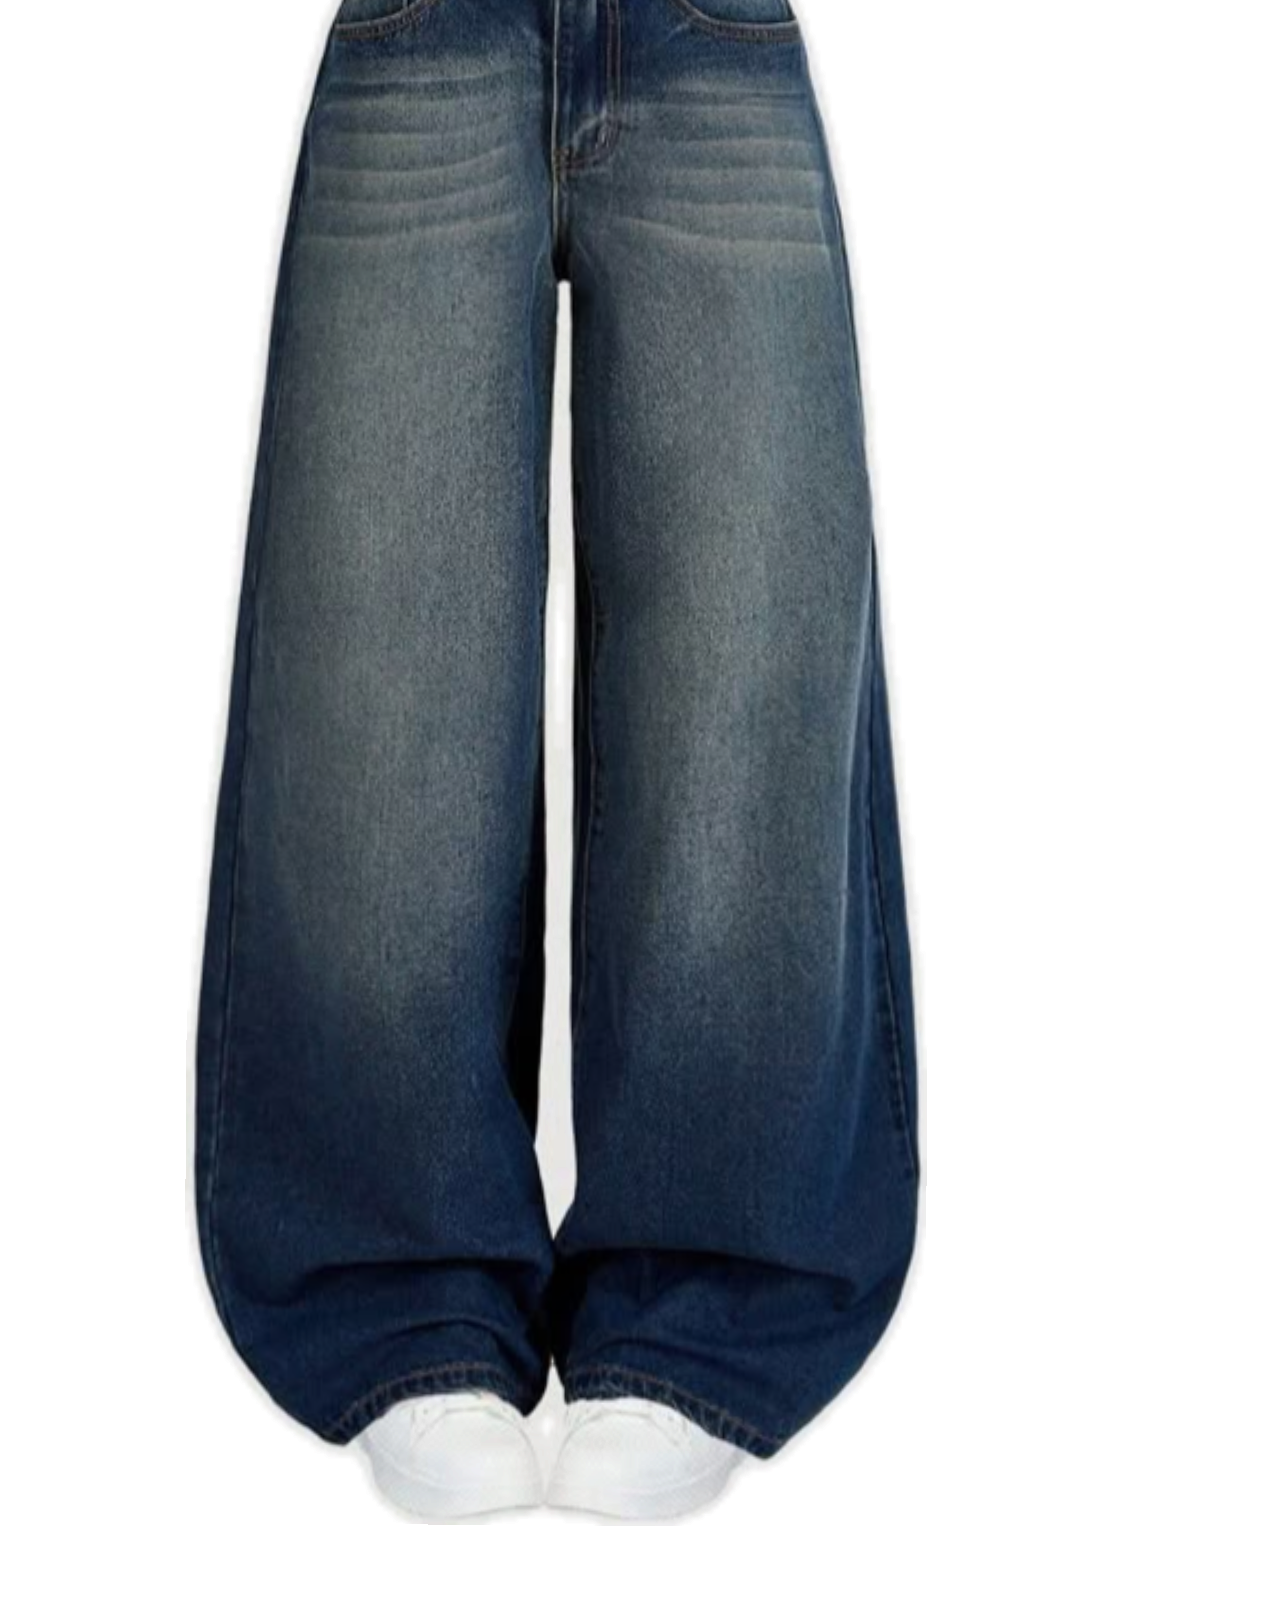
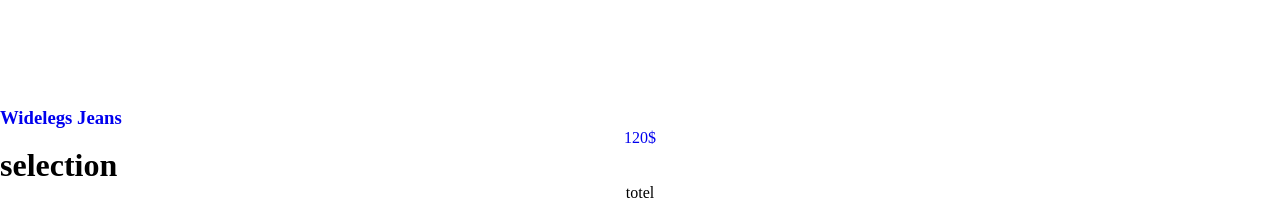
==== commit 3a499822: "اكتبي هنا وصفاً قصيراً للتعديلات" ====
--- a/index.html
+++ b/index.html
@@ -17,10 +17,11 @@
       </nav>
 
       <div class="icons">
+  
         <button class="cart">🛒</button>
         <button class="dark-mode">🌙</button>
         <button class="menu" id="toggle-sidebar">Menu</button>
-      
+
       </div>
     </header>
     <label for="serch">search</label>
@@ -32,58 +33,62 @@
     </section>
 
     <div class="sidebar" id="sidebar">
-      <button id="cloes-sidaber">X</button>
+      <button id="cloes-sidebar">X</button>
       <a href=""> Main Page</a>
       <a href="">Contact Us</a>
     </div>
 
     <section class="products">
       <h2>Our Products</h2>     
-       <div class="product-card"></div>
+       <div class="product">
       <a href="deatalis.html?id=0">
           <img src="images/reddress.jpeg" alt="" />
           <h3 class="title">Red Dress</h3>
-          <p>350$</p>
+          <p class="price">350$</p>
         
       </a></div>
-  <div class="product"></div>
+  <div class="product">
       <a href="deatalis.html?id=1">
           <img src="images/blackdress.jpg" alt="" />
           <h3 class="title">Black Dress</h3>
-          <p>450$</p>
+          <p class="price">450$</p>
        </a> 
       </div>
-  <div class="product"></div>
+  <div class="product">
       <a href="deatalis.html?id=2">
           <img src="images/grayshirt.jpg" alt="" />
           <h3 class="title">Gray t-shirt</h3>
-          <p>100$</p>
+          <pclass="price" >100$</p>  </a>
         </div>
-      </a>
+    
 
-       <div class="product"></div>
+       <div class="product">
        <a href="deatalis.html?id=3">
           <img src="images/blazer.jpeg" alt="" />
           <h3 class="title">Blazer</h3>
-          <p>150$</p>
+          <p class="price">150$</p>
       
       </a>  </div>
-    <div class="product"></div>
+    <div class="product">
       <a href="deatalis.html?id=4">
           <img src="images/bluejeans.jpeg" alt="" />
           <h3 class="title" >Jeans</h3>
-          <p>80$</p>
+          <p class="price">80$</p>
     
       </a>    </div>
  <div class="product-card">
       <a href="deatalis.html?id=5">
           <img src="images/widelegs.png" alt="" />
           <h3 class="title" >Widelegs Jeans</h3>
-          <p>120$</p>
+          <p class="price">120$</p>
        
       </a> 
       </div>
     </div>
     </section>
+    <div> <h1>selection</h1>
+      <ul id="cart-item"></ul>
+      <p id="totlel-price">totel </p>
+  <script src="new.js"></script>
   </body>
 </html>
--- a/style.css
+++ b/style.css
@@ -36,4 +36,21 @@
     justify-content: center;
     align-items: center;
     
-}+}
+.sidebar{
+    position: fixed;
+top:0;
+right: -260px;
+box-shadow: -2px 0 10px rgba(0,0,0,0.15);
+height: 100vh;
+width: 900px;
+z-index: 1000;
+transition: right 0.3s ease;
+}
+.sidebar.active{
+    right:0;
+}
+a {
+  text-decoration: none;
+}
+
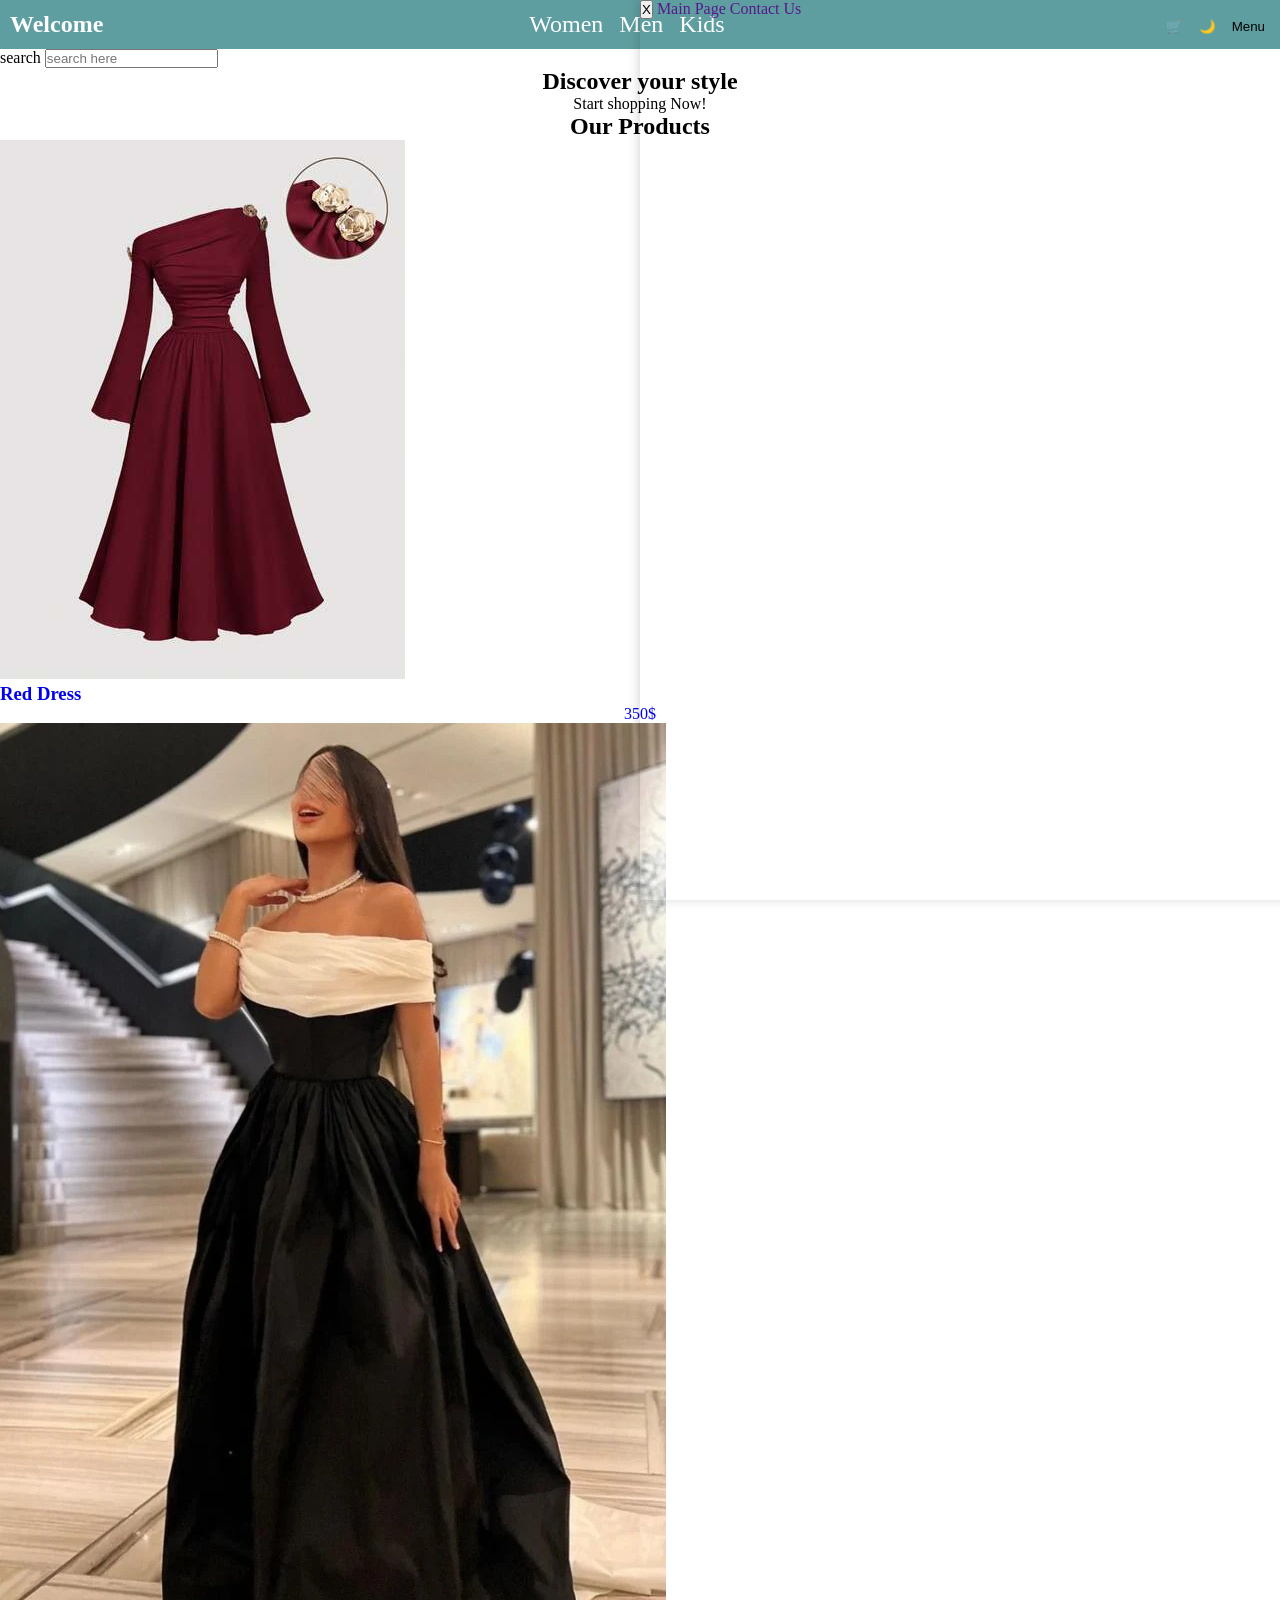
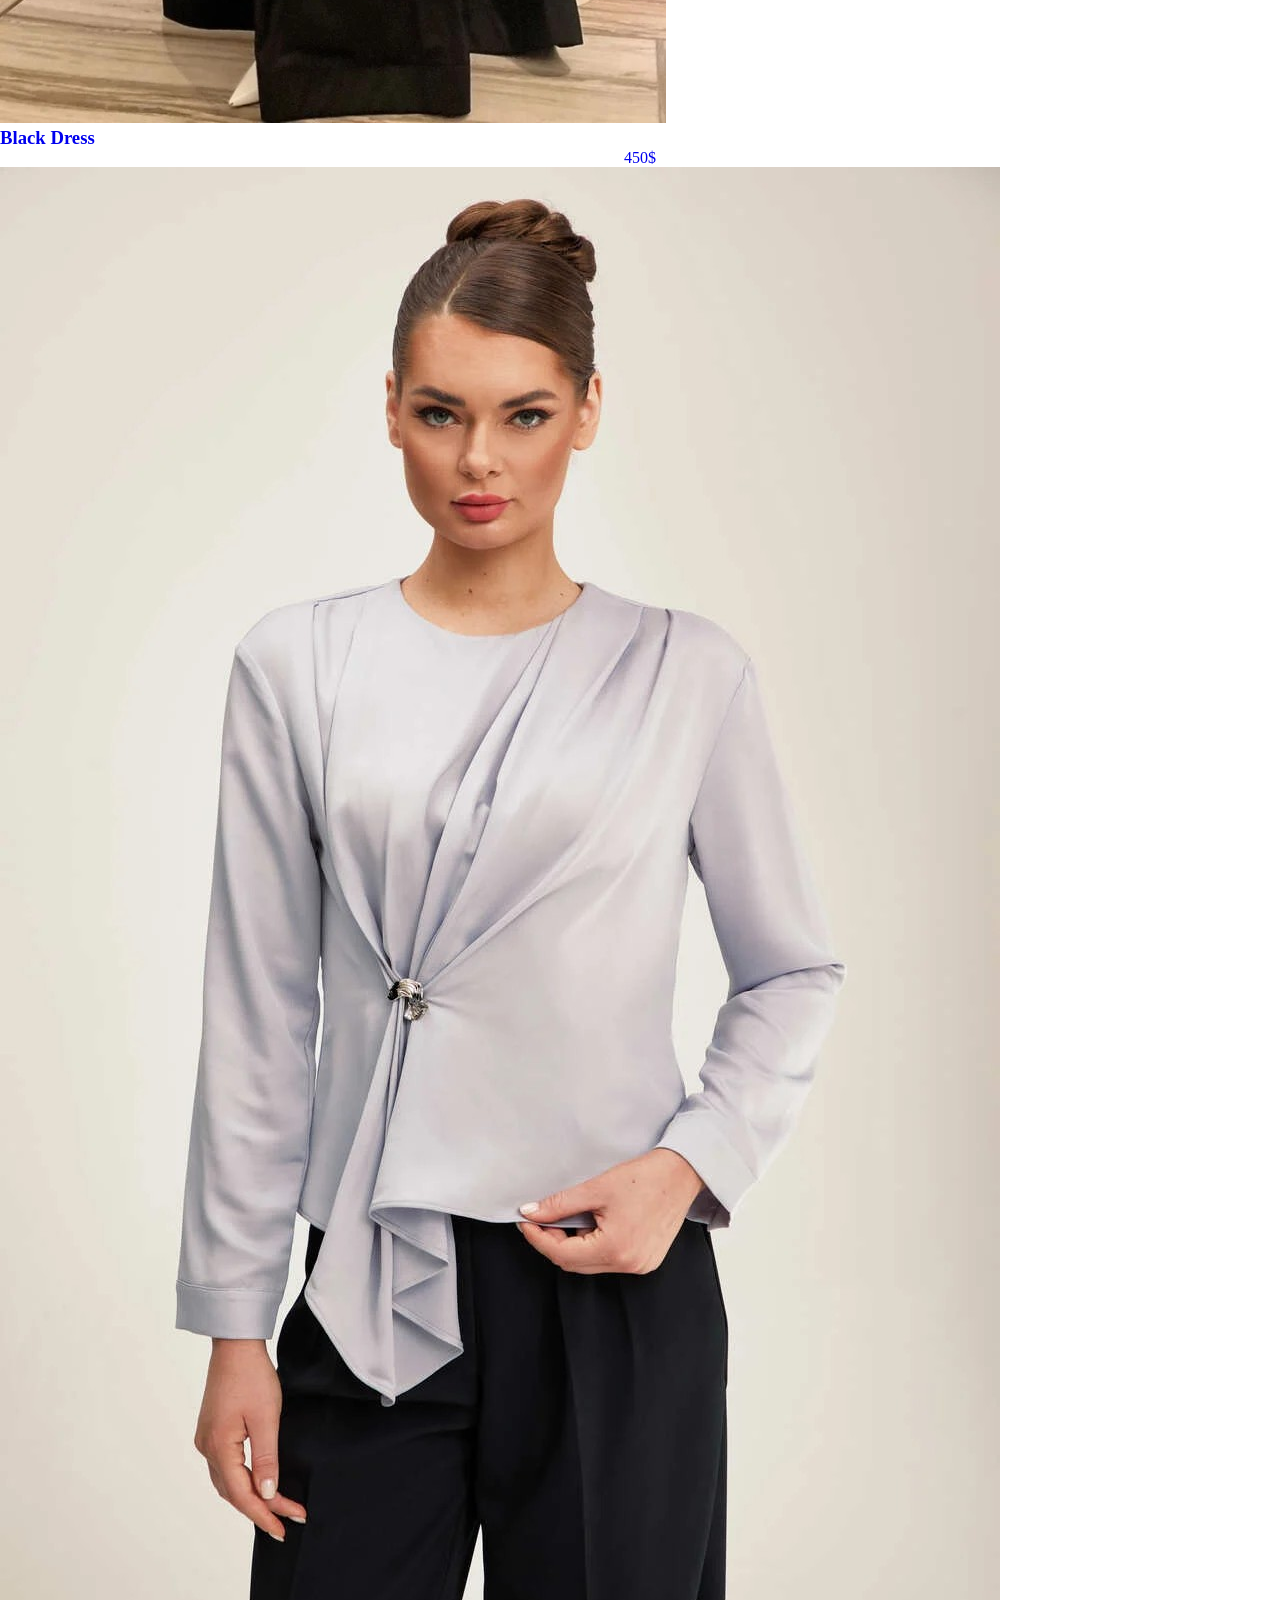
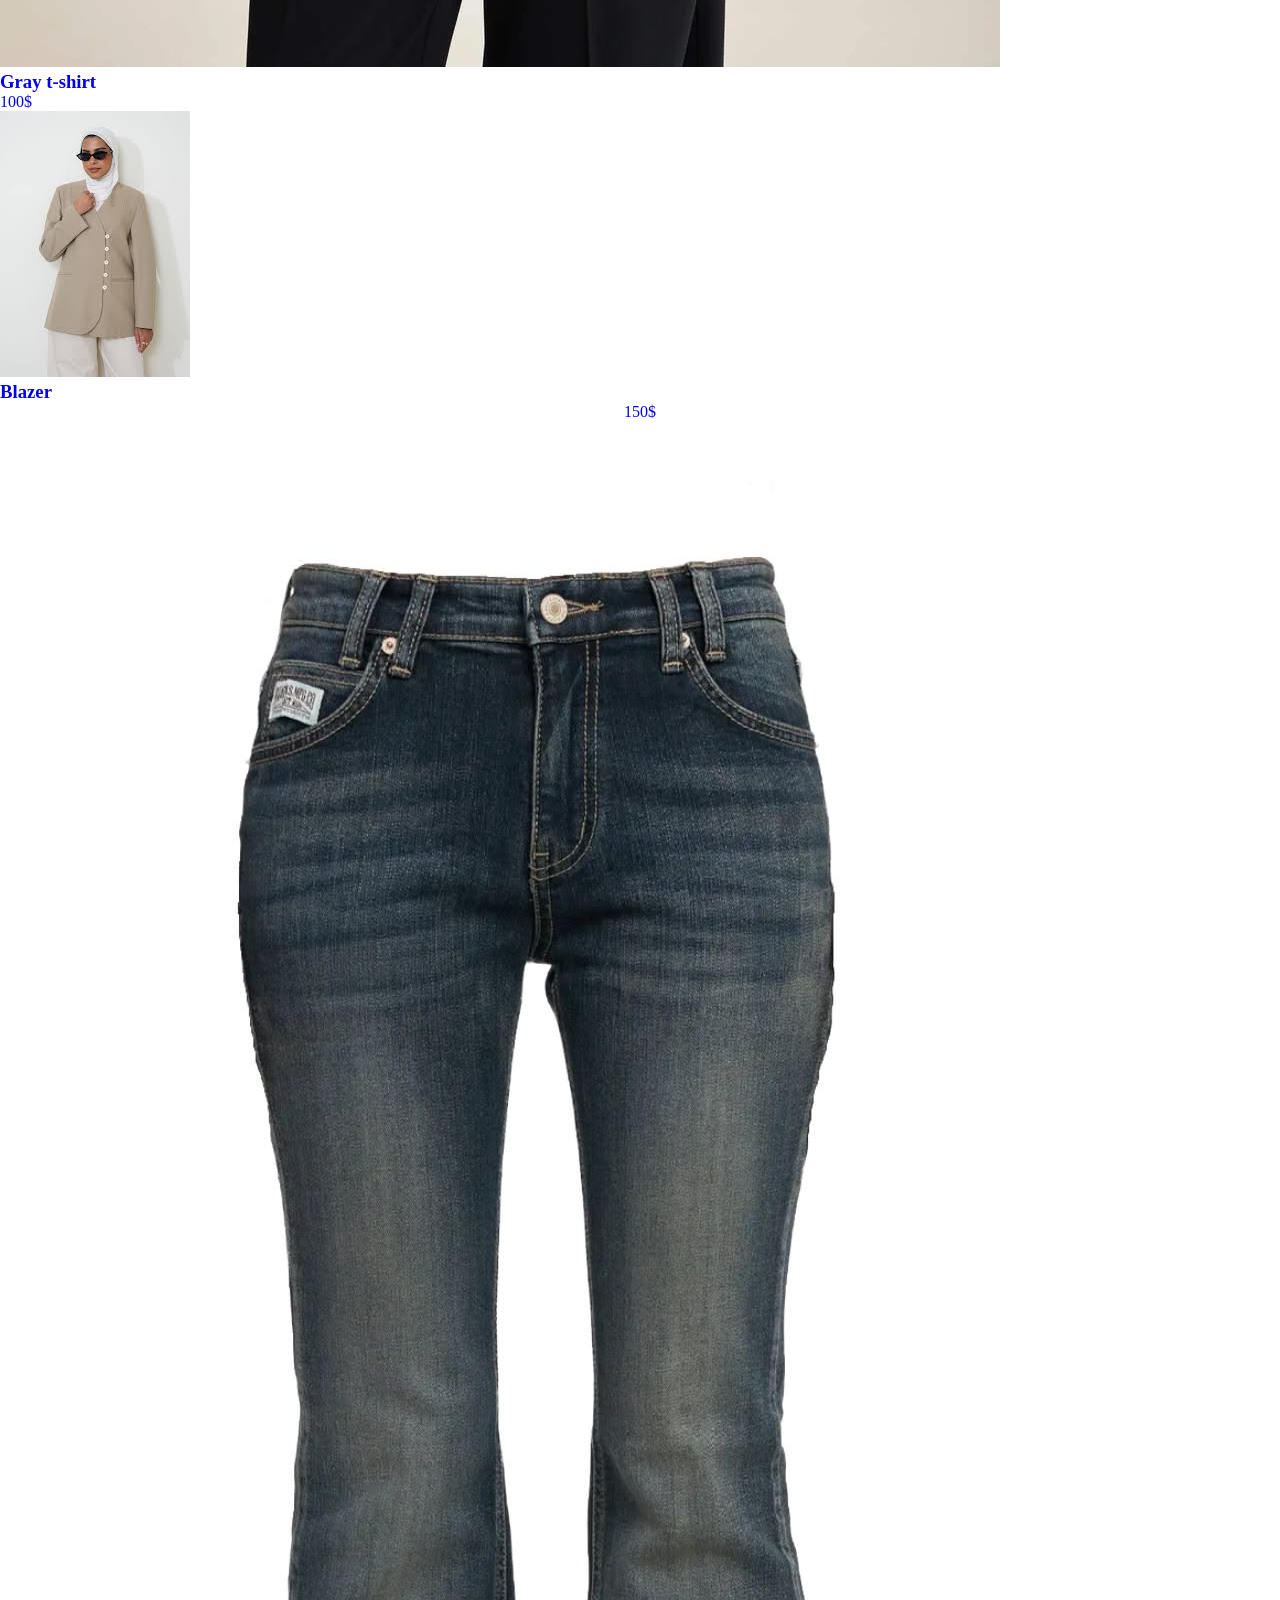
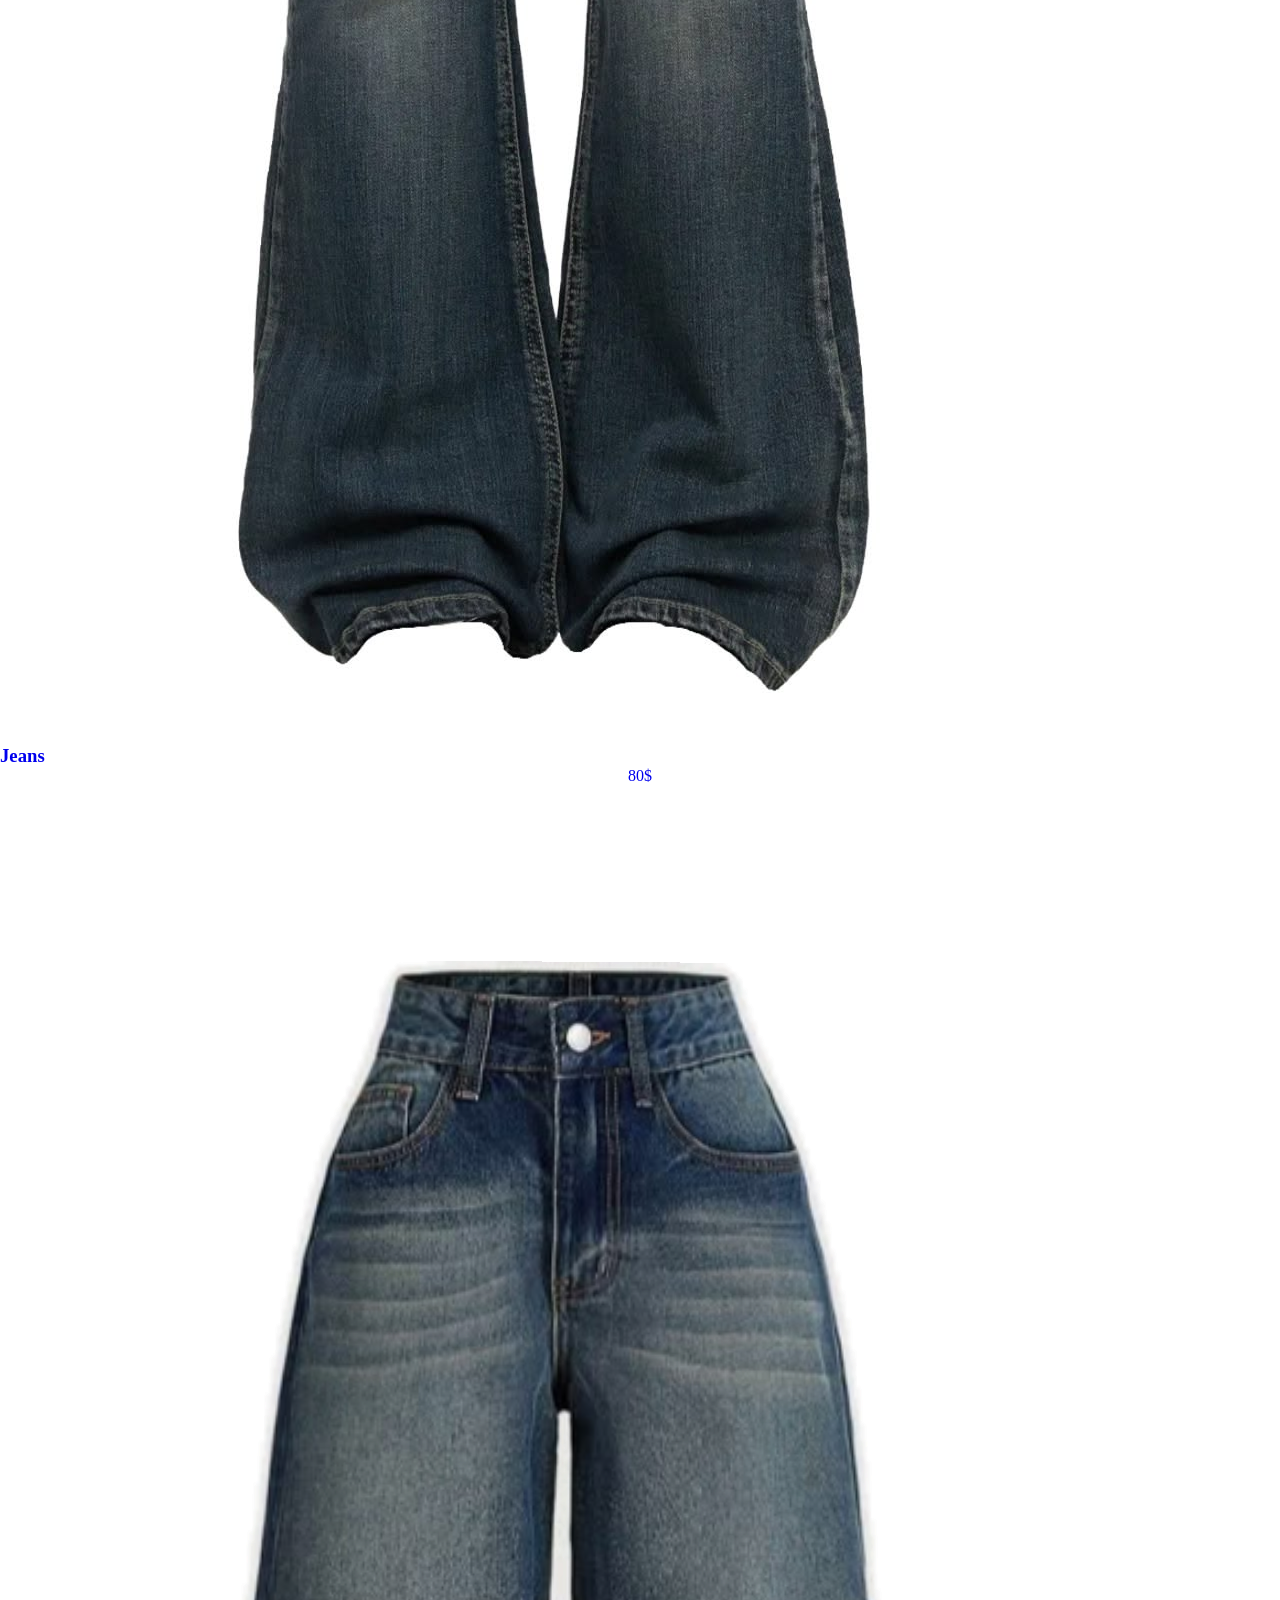
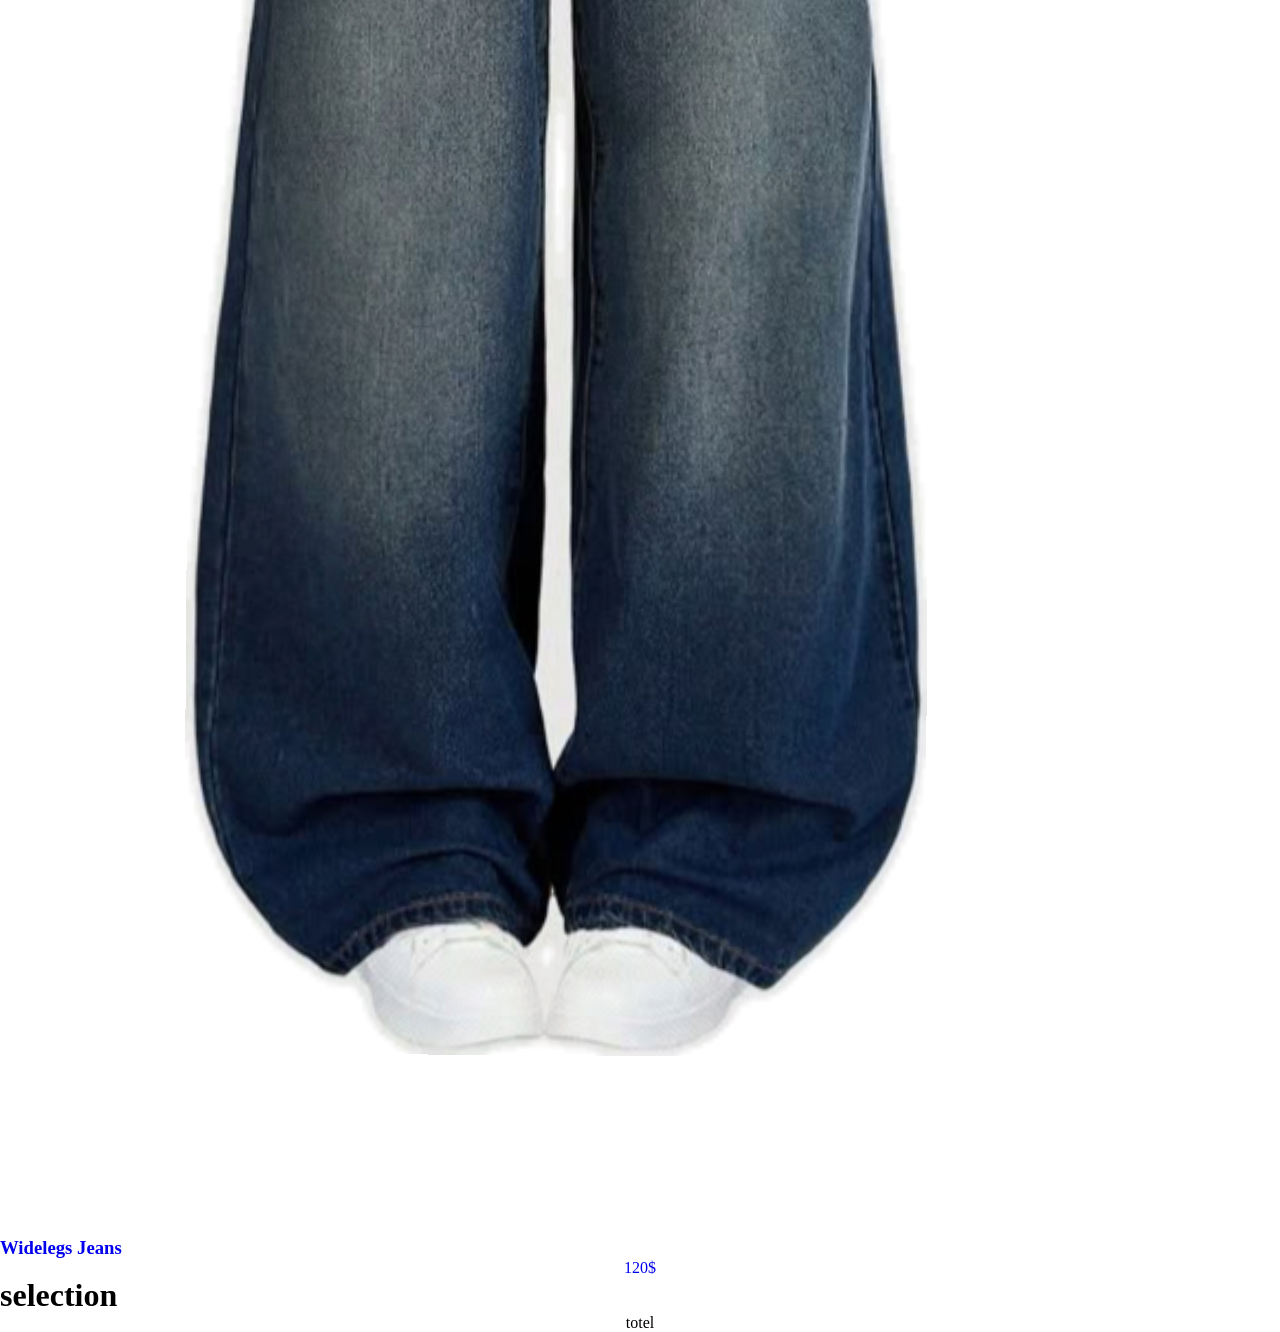
==== commit 5a3eff07: "اكتبي هنا وصفاً قصيراً للتعديلا" ====
--- a/index.html
+++ b/index.html
@@ -27,7 +27,7 @@
     <label for="serch">search</label>
 <input type="text" placeholder="search here" id="serch">
     <section class="hero">
-      <img src="images/logo1.jpeg" alt="store-logo" />
+
       <h2>Discover your style</h2>
       <p>Start shopping Now!</p>
     </section>
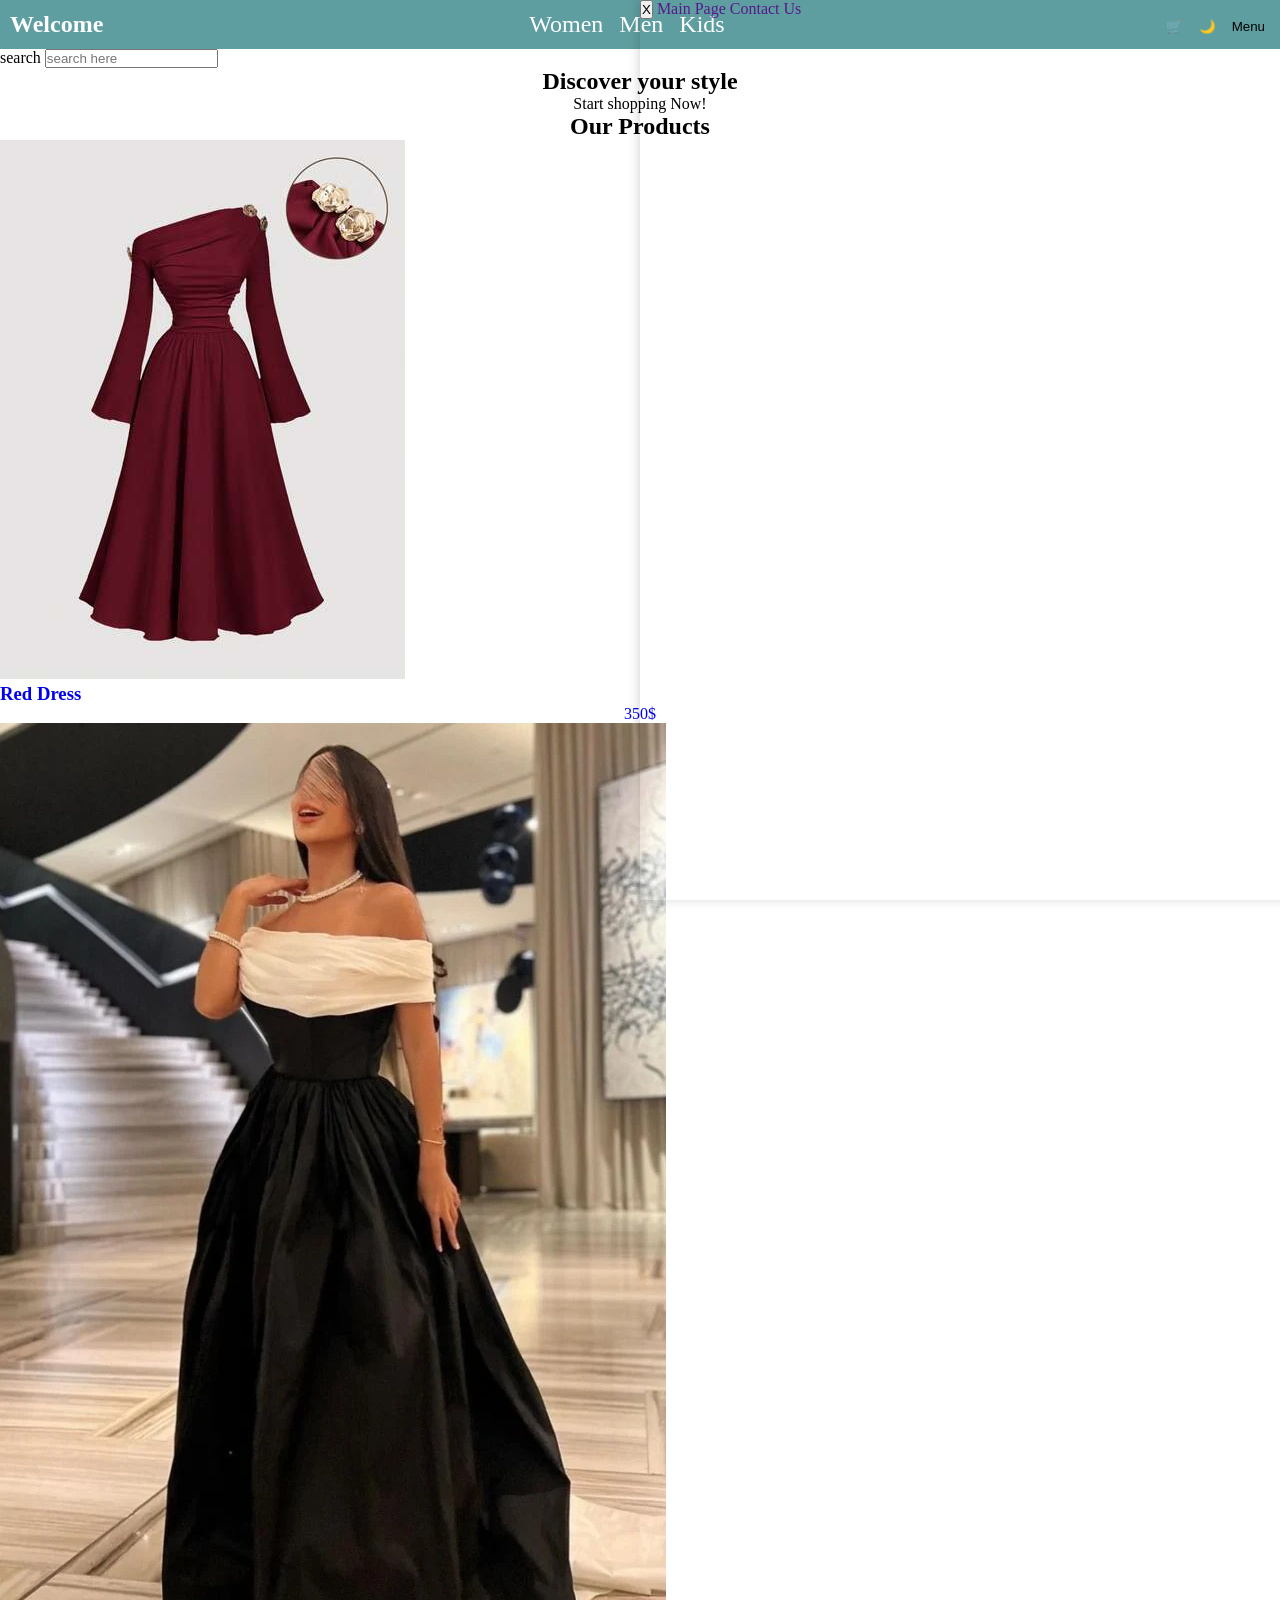
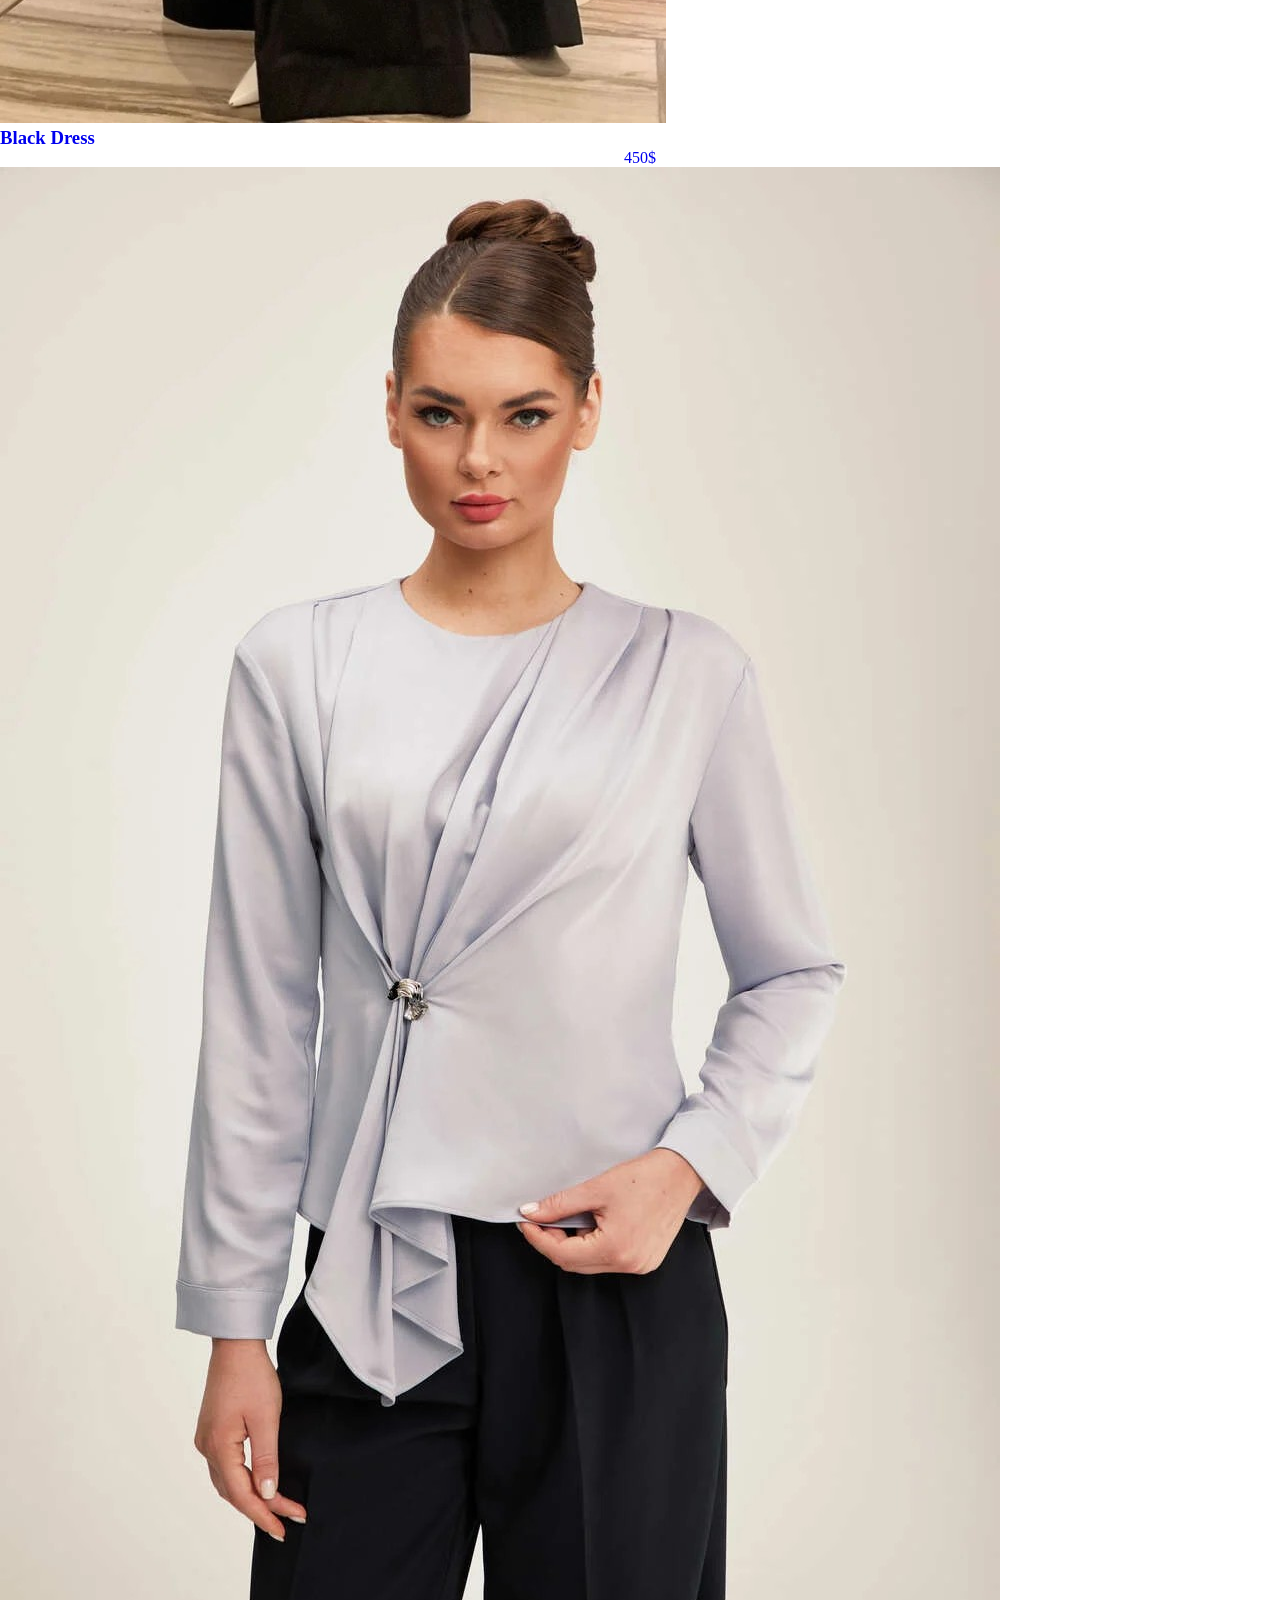
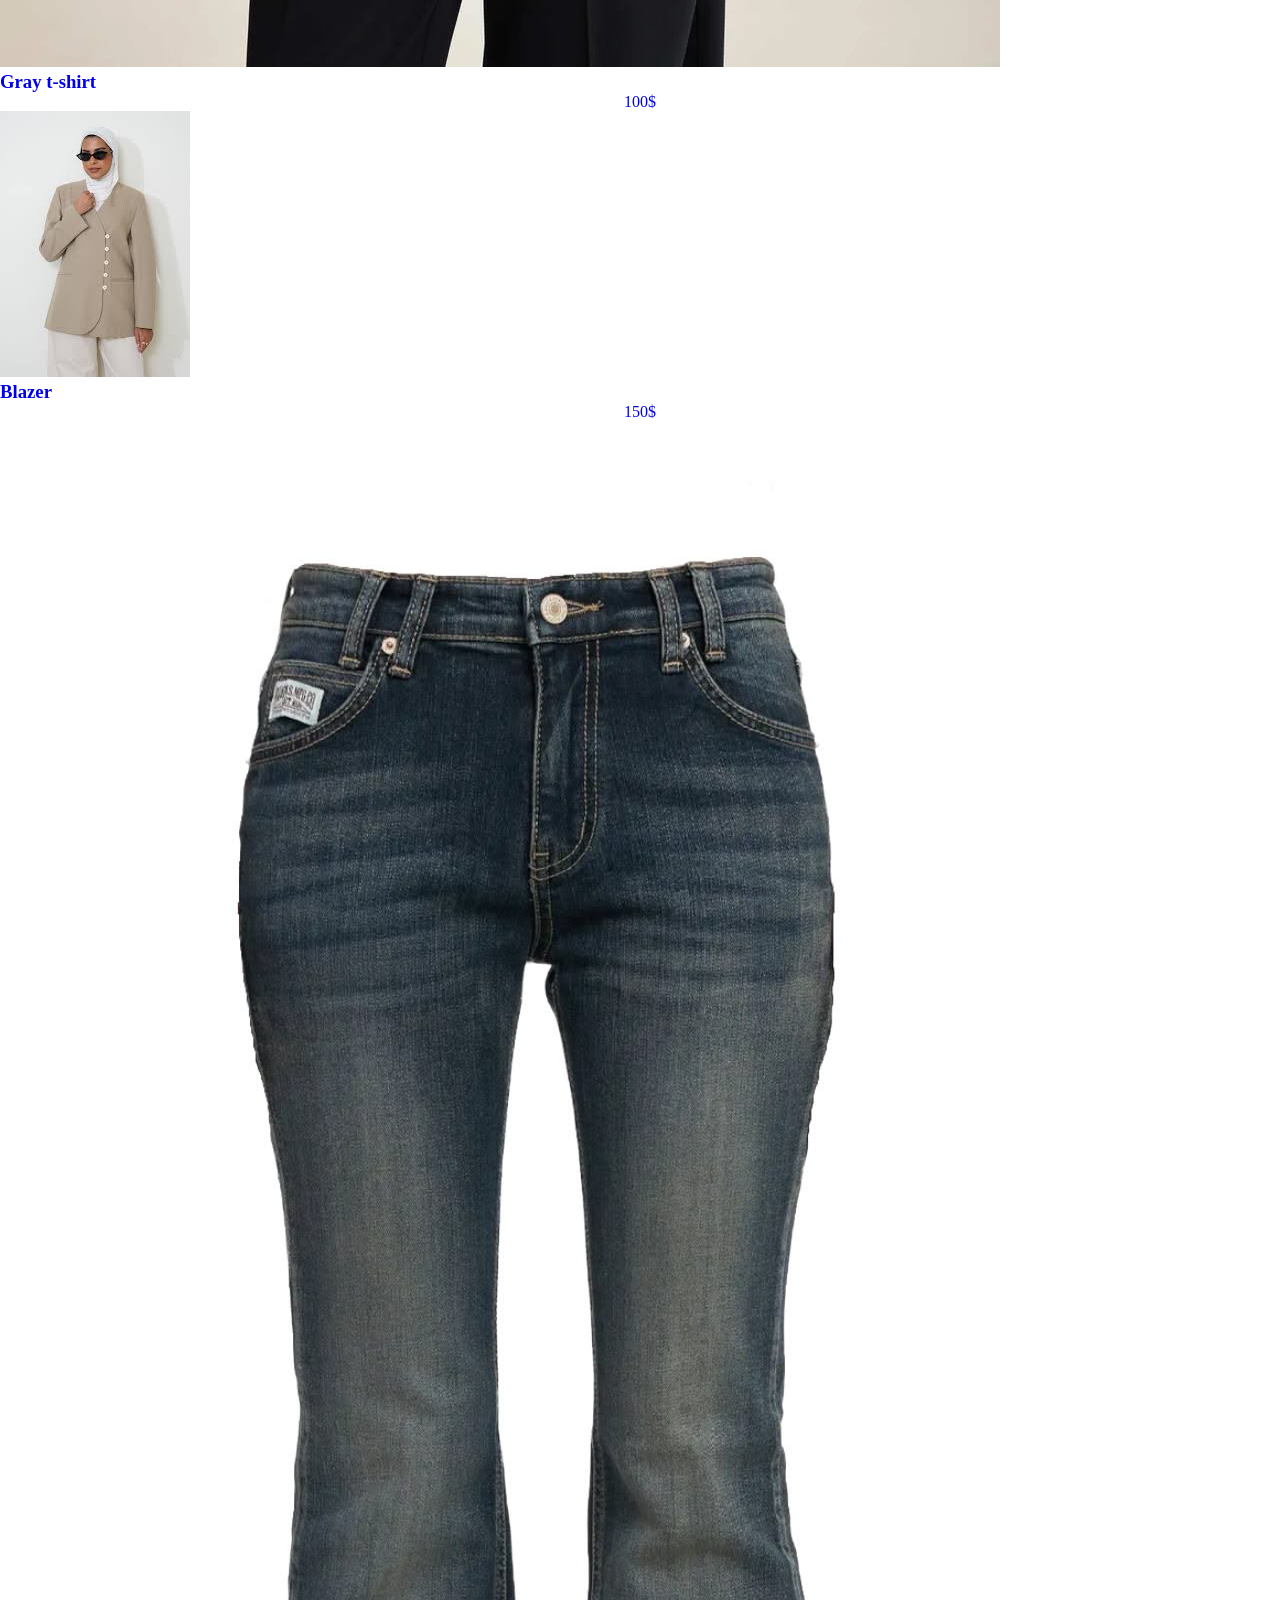
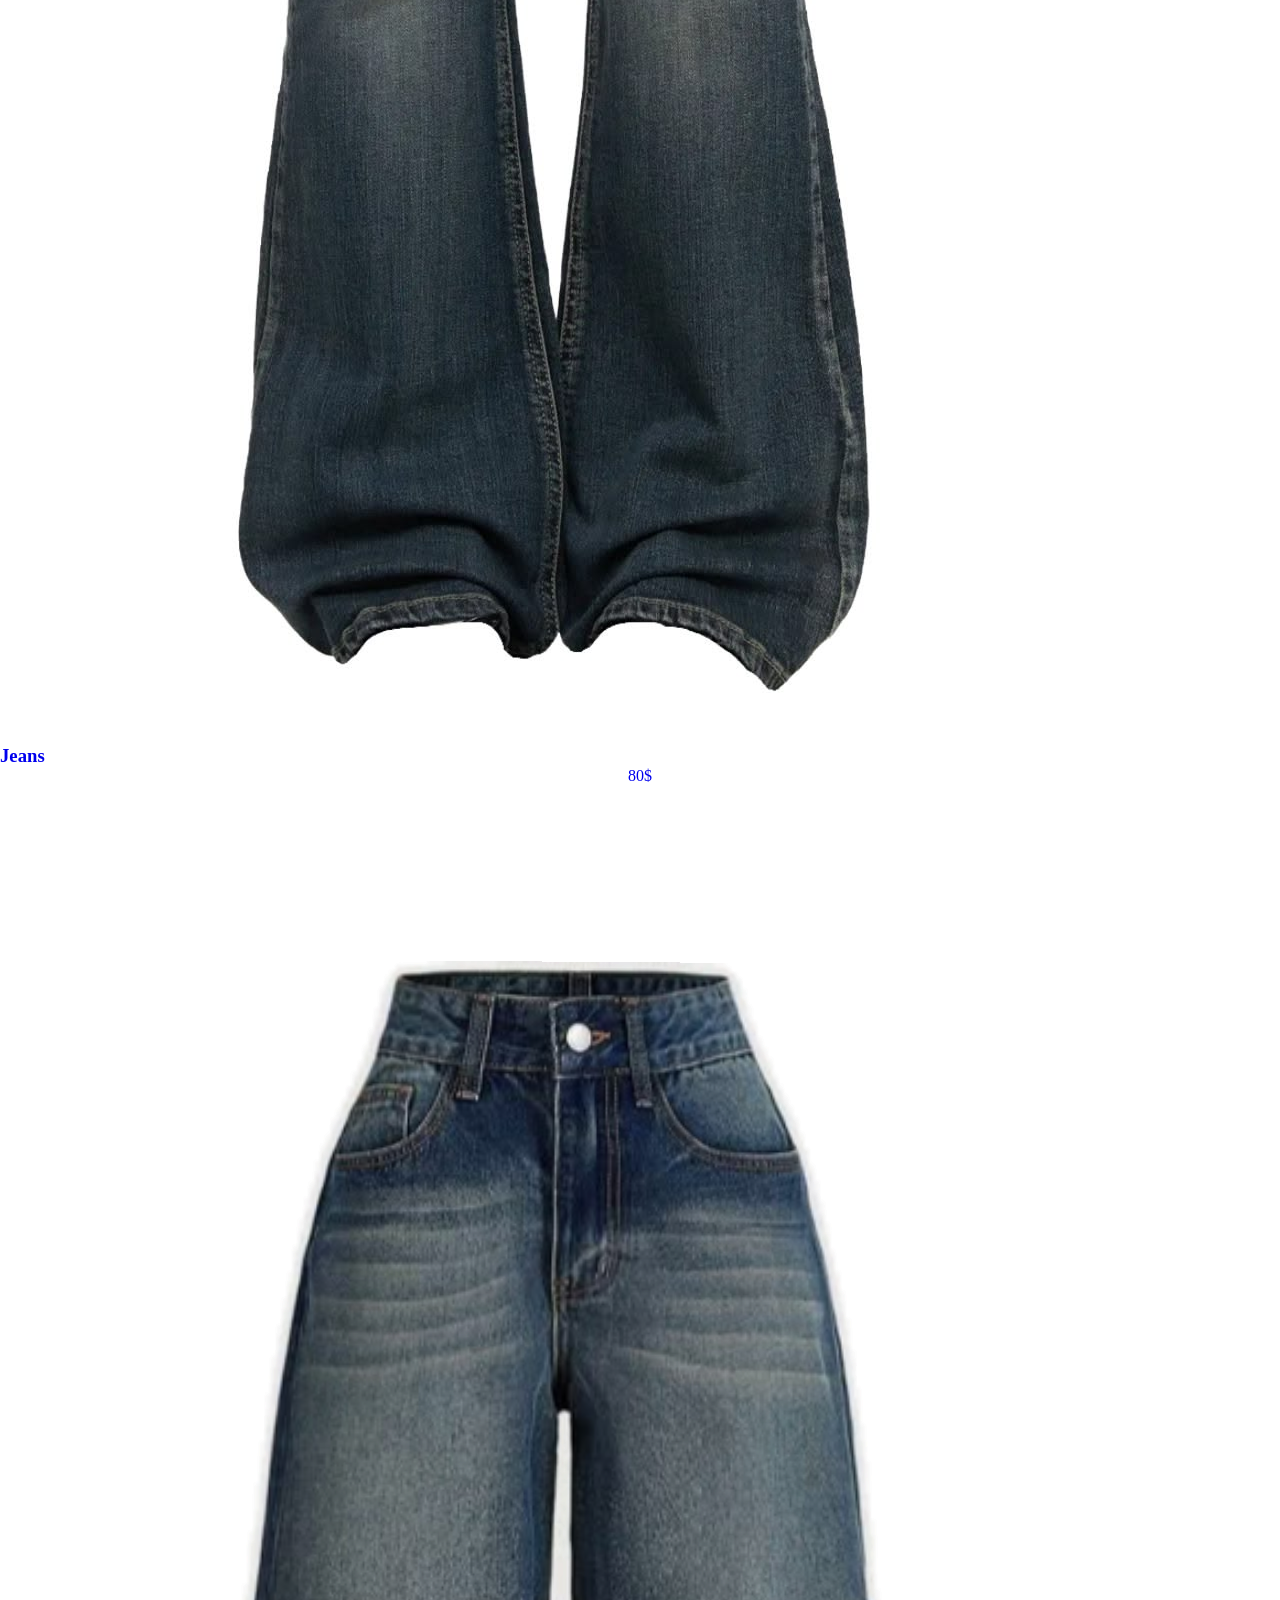
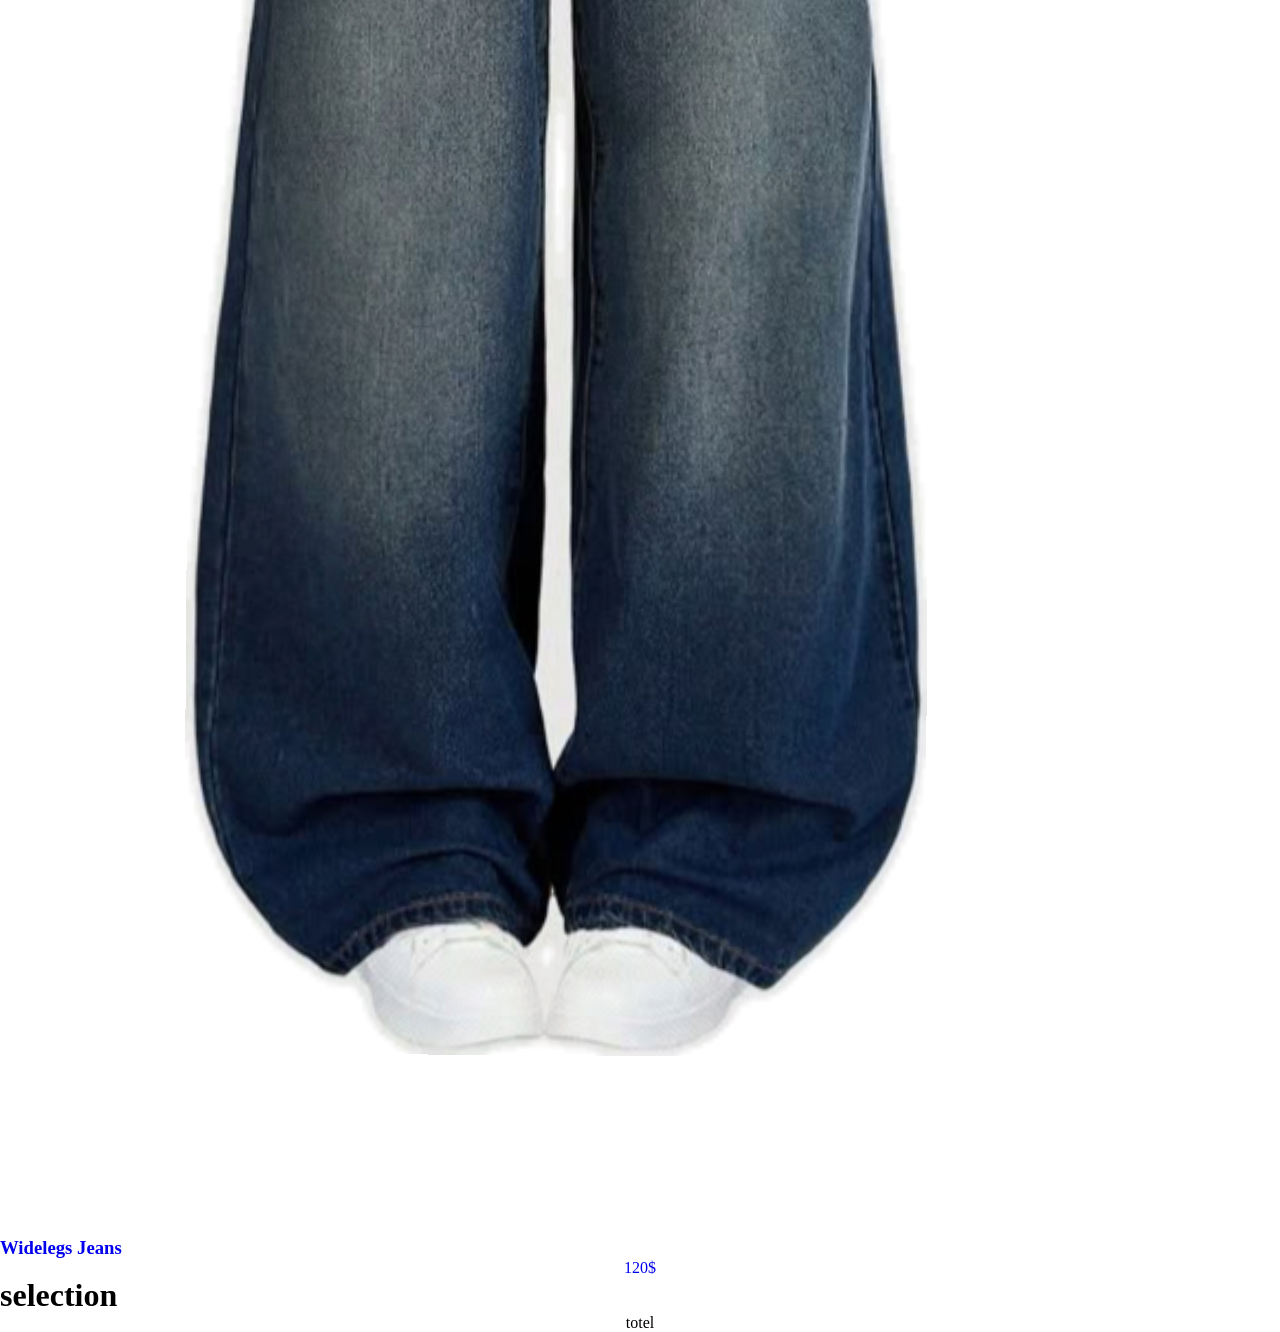
==== commit bf21bc34: "اكتبي هنا وصفاً قصيراً للتعديلات" ====
--- a/index.html
+++ b/index.html
@@ -58,7 +58,7 @@
       <a href="deatalis.html?id=2">
           <img src="images/grayshirt.jpg" alt="" />
           <h3 class="title">Gray t-shirt</h3>
-          <pclass="price" >100$</p>  </a>
+          <p class="price" >100$</p>  </a>
         </div>
     
 
@@ -76,7 +76,7 @@
           <p class="price">80$</p>
     
       </a>    </div>
- <div class="product-card">
+ <div class="product">
       <a href="deatalis.html?id=5">
           <img src="images/widelegs.png" alt="" />
           <h3 class="title" >Widelegs Jeans</h3>
@@ -87,8 +87,10 @@
     </div>
     </section>
     <div> <h1>selection</h1>
+     
       <ul id="cart-item"></ul>
       <p id="totlel-price">totel </p>
+    </div>
   <script src="new.js"></script>
   </body>
 </html>
